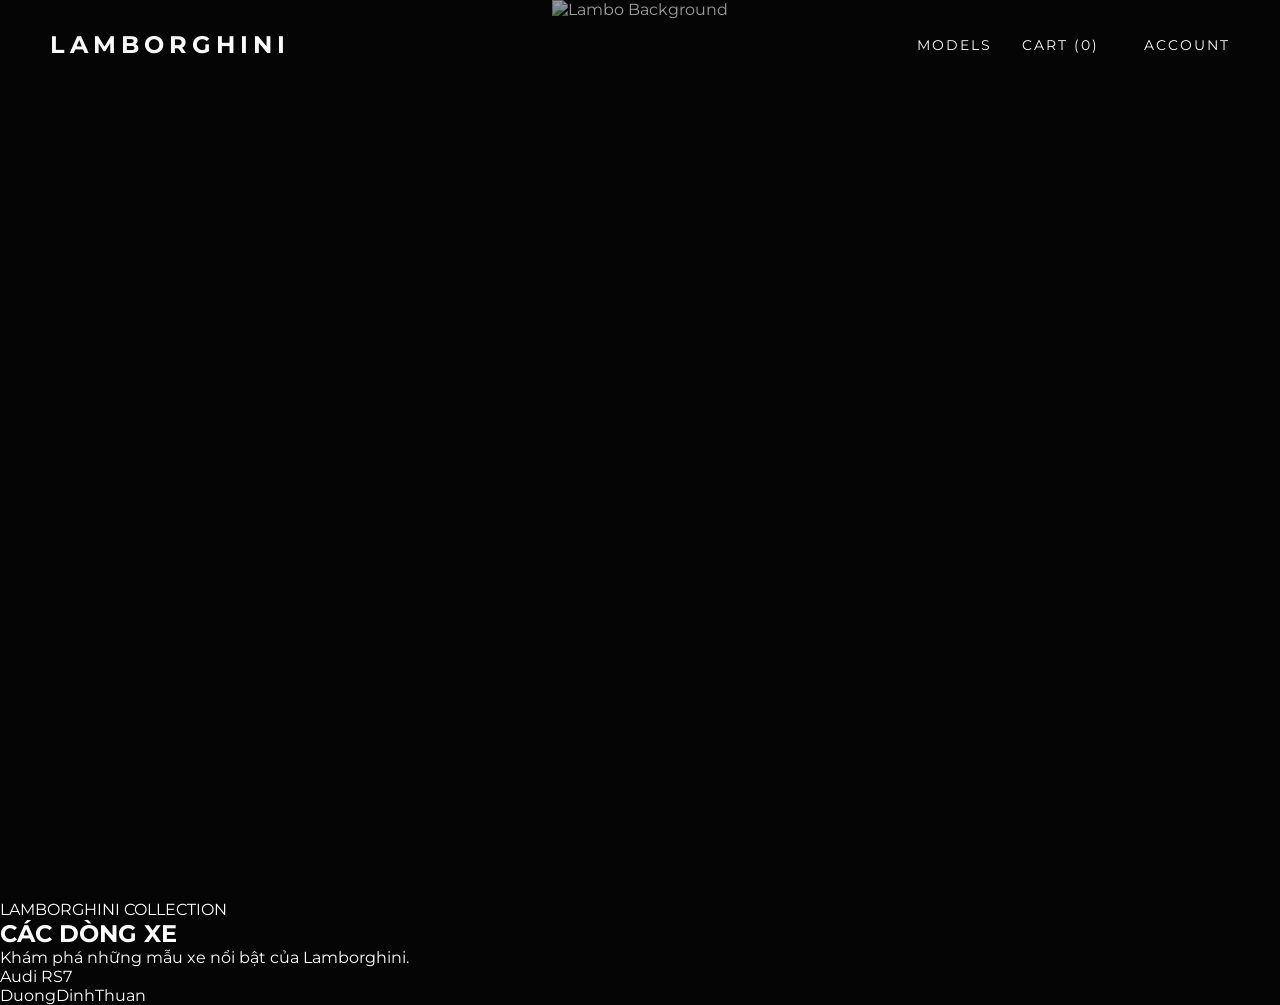
==== index.html @ b85e8971 "Update index.html" ====
<!DOCTYPE html>
<html lang="vi">

<head>
    <meta charset="UTF-8">
    <meta name="viewport" content="width=device-width, initial-scale=1.0">
    <title>Lamborghini | Luxury Cars</title>

    <!-- Font chữ sang trọng -->
    <link href="https://fonts.googleapis.com/css2?family=Montserrat:wght@200;400;700&display=swap" rel="stylesheet">

    <!-- Link file CSS -->
    <link rel="stylesheet" href="css/style.css">
</head>

<body>


    <!-- =========================================
         HEADER / NAVBAR
    ========================================== -->
    <header class="navbar">
        <div class="logo">LAMBORGHINI</div>
        <nav>
            <a href="#models" id="models-link">Models</a>
            <a href="cart.html">Cart (<span id="cart-count">0</span>)</a>
            <span id="user-nav">
                <a href="auth.html">ACCOUNT</a>
            </span>
        </nav>
    </header>

    <!-- =========================================
         HERO SECTION (Màn hình chính)
    ========================================== -->
    <section class="hero">
        <div class="hero-bg">
            <img src="https://images.unsplash.com/photo-1544829099-b9a0c07fad1a?q=80&w=2071" alt="Lambo Background">
        </div>

        <div class="hero-content">
            <h1 class="title">AVENTADOR SVJ</h1>
            <p class="subtitle">REAL EMOTIONS SHAPE THE FUTURE</p>
            <button class="btn-luxury" onclick="window.location.href='detail.html'">KHÁM PHÁ NGAY</button>
        </div>
    </section>

    <section id="models" class="models-section">
        <div class="models-heading">
            <p class="section-eyebrow">LAMBORGHINI COLLECTION</p>
            <h2>CÁC DÒNG XE</h2>
            <p class="models-description">Khám phá những mẫu xe nổi bật của Lamborghini.</p>
            <p class="models-description"> Audi RS7</p>
            <p>DuongDinhThuan</p>
        </div>
        <div id="models-grid" class="models-grid"></div>
    </section>

    <!-- Các thư viện JS tạo hiệu ứng -->
    <script src="https://unpkg.com/@studio-freight/lenis@1.0.34/dist/lenis.min.js"></script>
    <script src="https://cdnjs.cloudflare.com/ajax/libs/gsap/3.12.2/gsap.min.js"></script>

    <script src="js/main.js"></script>

    <!-- Script tự động hiển thị tên tài khoản VIP & Đăng xuất -->
    <script>
        document.addEventListener('DOMContentLoaded', () => {
            const userNav = document.getElementById('user-nav');
            const currentUser = JSON.parse(localStorage.getItem('lambo_logged_in'));

            if (currentUser && currentUser.username) {
                userNav.innerHTML = `
                    <span style="color: #d4af37; margin-right: 20px; font-size: 5px; letter-spacing: 5px; font-weight: 1000;">
                        VIP: ${currentUser.username.toUpperCase()}
                    </span>
                    <a href="#" style="color: #888; text-decoration: none; font-size: 12px; letter-spacing: 1px; transition: color 0.3s;" onmouseover="this.style.color='#fff'" onmouseout="this.style.color='#888'" onclick="handleLogout(event)">LOGOUT</a>
                `;
            }
        });

        function handleLogout(e) {
            e.preventDefault();
            if (confirm('Bạn có chắc chắn muốn đăng xuất khỏi tài khoản ?')) {
                localStorage.removeItem('lambo_logged_in');
                window.location.reload();
            }
        }
    </script>
</body>

</html>

<!-- Hello tôi tên Minh -->
---- css/style.css ----
/* Reset CSS */
* {
    margin: 0;
    padding: 0;
    box-sizing: border-box;
}

body {
    font-family: 'Montserrat', sans-serif;
    background-color: #050505; /* Đen nhám sâu */
    color: #ffffff;
    overflow-x: hidden;
}

/* =========================================
   MÀN HÌNH INTRO VIDEO
========================================= */
#intro-screen {
    position: fixed;
    top: 0;
    left: 0;
    width: 100vw;
    height: 100vh;
    background-color: #000; /* Nền đen tuyệt đối */
    z-index: 9999;
    display: flex;
    justify-content: center;
    align-items: center;
    overflow: hidden;
}

#intro-screen video {
    width: 100%;
    height: 100%;
    object-fit: cover; /* Phóng to video full màn hình không bị méo */
}

.skip-btn {
    position: absolute;
    bottom: 40px;
    right: 40px;
    padding: 10px 20px;
    font-size: 10px;
    z-index: 10000;
    background: rgba(0, 0, 0, 0.5);
    backdrop-filter: blur(5px);
}

/* Navbar */
.navbar {
    position: fixed;
    top: 0;
    width: 100%;
    padding: 30px 50px;
    display: flex;
    justify-content: space-between;
    align-items: center;
    z-index: 100;
    mix-blend-mode: difference; /* Tạo hiệu ứng chữ tự đổi màu theo nền */
}

.logo {
    font-size: 24px;
    font-weight: 700;
    letter-spacing: 5px;
    color: white;
    text-decoration: none;
}

nav {
    display: flex;
    align-items: center;
}

nav a {
    color: white;
    text-decoration: none;
    margin-left: 30px;
    font-size: 14px;
    letter-spacing: 2px;
    text-transform: uppercase;
    transition: color 0.3s ease;
}

nav a:hover {
    color: #d4af37; /* Màu vàng Gold sang trọng */
}

/* Khu vực hiển thị thông tin tài khoản đăng nhập trên Navbar */
#user-nav {
    display: inline-flex;
    align-items: center;
    margin-left: 30px;
}

#user-nav span {
    color: #d4af37;
    font-size: 13px;
    letter-spacing: 1px;
    font-weight: 600;
}

#user-nav a {
    margin-left: 15px;
}

/* Hero Section */
.hero {
    height: 100vh;
    width: 100%;
    position: relative;
    display: flex;
    align-items: center;
    justify-content: center;
    text-align: center;
}

.hero-bg {
    position: absolute;
    top: 0;
    left: 0;
    width: 100%;
    height: 100%;
    z-index: -1;
}

/* =========================================
   HIỆU ỨNG XE CHẠY NGANG (INTRO)
========================================= */
.lambo-drive {
    position: absolute;
    bottom: 15%; /* Vị trí xe nằm ở nửa dưới màn hình */
    left: 0;
    width: 600px; /* Kích thước xe */
    z-index: 2; /* Nằm trên nền (z-index: -1) nhưng dưới chữ (z-index: 10) */
    pointer-events: none; /* Tránh việc khách hàng click nhầm vào ảnh xe */
    transform: translateX(-150%);
    filter: drop-shadow(0px 30px 15px rgba(0,0,0,0.9));
}

.lambo-drive img {
    width: 100%;
    height: auto;
}

/* Đảm bảo content chữ luôn nổi lên trên cùng */
.hero-content {
    position: relative;
    z-index: 10;
}

.hero-bg img {
    width: 100%;
    height: 100%;
    object-fit: cover;
    opacity: 0.6; /* Làm mờ ảnh để nổi bật chữ */
}

/* Typography */
.title {
    font-size: 6vw;
    font-weight: 200; /* Font mỏng tạo sự tinh tế */
    letter-spacing: 15px;
    margin-bottom: 20px;
    text-shadow: 2px 2px 10px rgba(0,0,0,0.5);
    opacity: 0; /* Ẩn đi để JS làm hiệu ứng hiện ra */
    transform: translateY(50px);
}

.subtitle {
    font-size: 1.2vw;
    font-weight: 400;
    letter-spacing: 8px;
    color: #cccccc;
    margin-bottom: 40px;
    opacity: 0;
}

/* Nút bấm Luxury */
.btn-luxury {
    background: transparent;
    color: #d4af37;
    border: 1px solid #d4af37;
    padding: 15px 40px;
    font-size: 12px;
    letter-spacing: 3px;
    text-transform: uppercase;
    cursor: pointer;
    transition: all 0.4s ease;
    opacity: 0;
}

.btn-luxury:hover {
    background: #d4af37;
    color: #000;
    box-shadow: 0 0 20px rgba(212, 175, 55, 0.5);
}

/* =========================================
   TRANG CHI TIẾT SẢN PHẨM (DETAIL)
========================================= */
.detail-section {
    display: flex;
    flex-wrap: wrap;
    min-height: 100vh;
    padding-top: 80px;
}

.detail-image {
    flex: 1;
    min-width: 50%;
    height: calc(100vh - 80px);
    display: flex;
    justify-content: center;
    align-items: center;
    padding: 40px;
    background: radial-gradient(circle at center, rgba(212, 175, 55, 0.04) 0%, #050505 70%);
}

.detail-image img {
    width: 100%;
    max-height: 80vh;
    object-fit: contain; /* Cố định ảnh hiển thị trọn vẹn, không vỡ khung */
    filter: drop-shadow(0 20px 35px rgba(0, 0, 0, 0.9));
}

.detail-info {
    flex: 1;
    min-width: 50%;
    padding: 10%;
    display: flex;
    flex-direction: column;
    justify-content: center;
    background: #0a0a0a;
}

.detail-title {
    font-size: 3vw;
    font-weight: 200;
    letter-spacing: 10px;
    margin-bottom: 10px;
}

.detail-price {
    font-size: 24px;
    color: #d4af37;
    margin-bottom: 50px;
    letter-spacing: 2px;
}

.specs-grid {
    display: grid;
    grid-template-columns: 1fr 1fr;
    gap: 30px;
    margin-bottom: 50px;
    border-top: 1px solid #333;
    padding-top: 30px;
}

.spec-item {
    display: flex;
    flex-direction: column;
}

.spec-label {
    font-size: 10px;
    color: #888;
    letter-spacing: 2px;
    margin-bottom: 5px;
}

.spec-value {
    font-size: 18px;
    font-weight: 400;
    letter-spacing: 1px;
}

.btn-full {
    width: 100%;
    padding: 20px;
    margin-top: 20px;
    opacity: 1; /* Hiển thị rõ ràng trên trang detail */
}

/* =========================================
   TRANG GIỎ HÀNG (CART)
========================================= */
.cart-page {
    background-color: #050505;
}

.cart-wrapper {
    max-width: 1000px;
    margin: 0 auto;
    padding: 120px 20px 50px;
}

.cart-title {
    font-size: 30px;
    font-weight: 200;
    letter-spacing: 10px;
    text-align: center;
    margin-bottom: 60px;
    border-bottom: 1px solid #333;
    padding-bottom: 20px;
}

.cart-item {
    display: flex;
    align-items: center;
    justify-content: space-between;
    padding: 20px 0;
    border-bottom: 1px solid #222;
}

.cart-item img {
    width: 150px;
    height: 100px;
    object-fit: cover;
    border-radius: 4px;
}

.cart-item-info {
    flex: 1;
    margin-left: 30px;
}

.cart-item-info h3 {
    font-weight: 400;
    letter-spacing: 3px;
    margin-bottom: 5px;
}

.cart-item-info p {
    color: #d4af37;
    letter-spacing: 1px;
}

.btn-remove {
    background: none;
    border: none;
    color: #ff4444;
    cursor: pointer;
    font-family: inherit;
    letter-spacing: 2px;
    font-size: 12px;
    transition: color 0.3s;
}

.btn-remove:hover {
    color: #ff0000;
}

.cart-summary {
    margin-top: 50px;
    background: #111;
    padding: 30px;
    border-radius: 4px;
}

.total-line {
    display: flex;
    justify-content: space-between;
    font-size: 24px;
    font-weight: 400;
    letter-spacing: 3px;
    margin-bottom: 30px;
}

.empty-cart {
    text-align: center;
    color: #888;
    font-size: 18px;
    letter-spacing: 2px;
    padding: 50px 0;
}
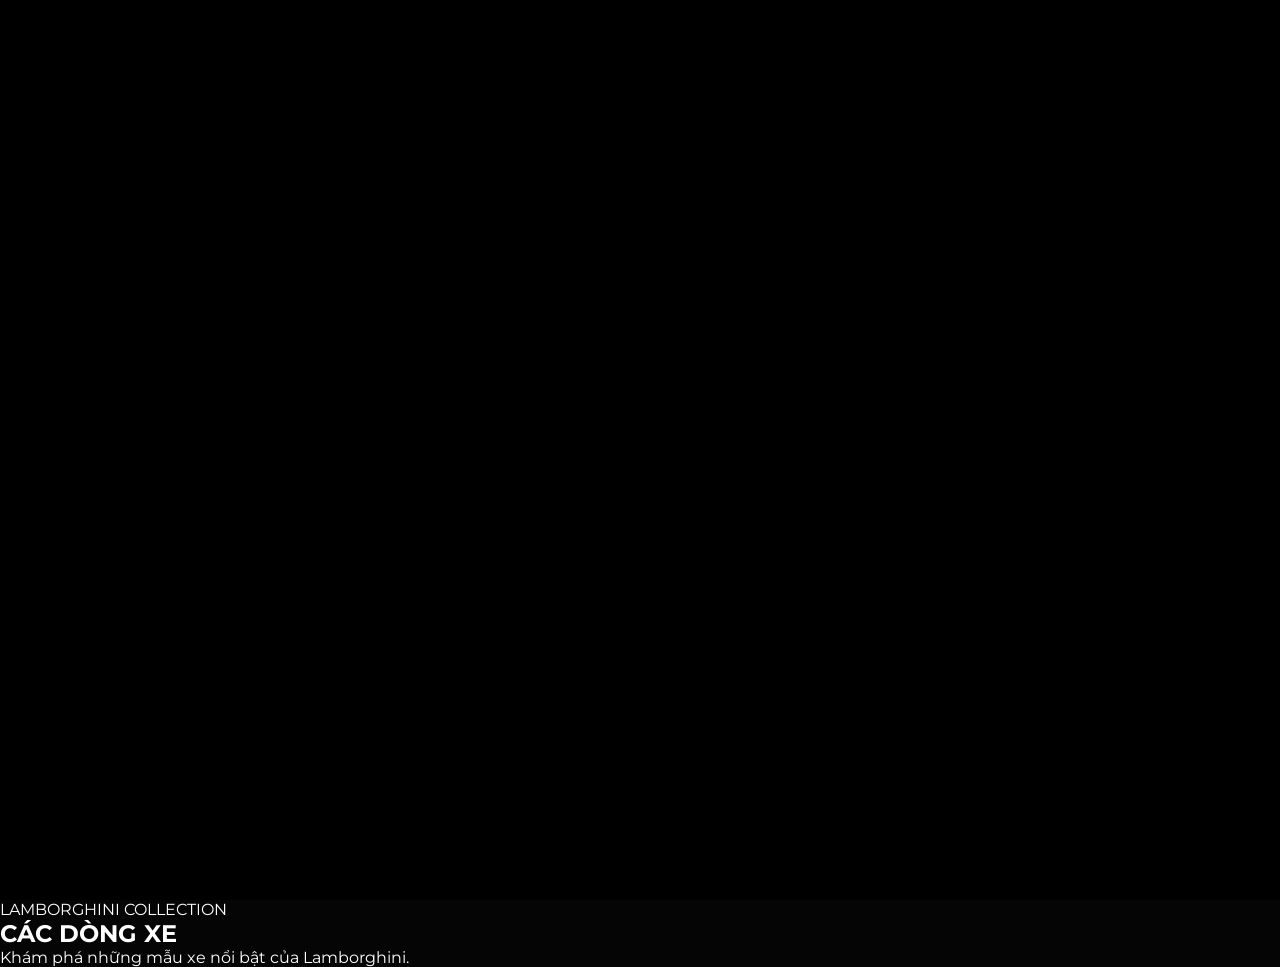
==== commit dbeffeb7: "Update index.html" ====
--- a/index.html
+++ b/index.html
@@ -1,20 +1,27 @@
 <!DOCTYPE html>
 <html lang="vi">
-
 <head>
     <meta charset="UTF-8">
     <meta name="viewport" content="width=device-width, initial-scale=1.0">
     <title>Lamborghini | Luxury Cars</title>
-
+    
     <!-- Font chữ sang trọng -->
     <link href="https://fonts.googleapis.com/css2?family=Montserrat:wght@200;400;700&display=swap" rel="stylesheet">
-
+    
     <!-- Link file CSS -->
     <link rel="stylesheet" href="css/style.css">
 </head>
-
 <body>
 
+    <!-- =========================================
+         MÀN HÌNH INTRO VIDEO LAMBORGHINI
+    ========================================== -->
+    <div id="intro-screen">
+        <video id="intro-video" muted playsinline autoplay>
+            <source src="video/intro.mp4" type="video/mp4">
+        </video>
+        <button id="skip-btn" class="btn-luxury skip-btn">BỎ QUA INTRO</button>
+    </div>
 
     <!-- =========================================
          HEADER / NAVBAR
@@ -35,9 +42,9 @@
     ========================================== -->
     <section class="hero">
         <div class="hero-bg">
-            <img src="https://images.unsplash.com/photo-1544829099-b9a0c07fad1a?q=80&w=2071" alt="Lambo Background">
+            <img src="https://www.google.com/search?sca_esv=8f55d1c39308862b&rlz=1C1GCEA_enVN1223VN1223&sxsrf=APpeQntyxnD9lDcKVqzRus6I5F4VZ1Vq2g:1789644624138&udm=2&fbs=[base64]&q=xe&sa=X&ved=2ahUKEwj-2OHgwfWWAxVY4TgGHZUNJHAQtKgLegQIFxAB&biw=1536&bih=674&dpr=1.25#sv=CAMSURoyKhBlLWs3OFg4U2p6Rnk2NmtNMg5rNzhYOFNqekZ5NjZrTToOU0RYNnVRVGFDSnFfek0gBCoXCgFzEhBlLWs3OFg4U2p6Rnk2NmtNGAEwARgHIMPv8YEFSggQARgBIAEoAQ" alt="Lambo Background">
         </div>
-
+        
         <div class="hero-content">
             <h1 class="title">AVENTADOR SVJ</h1>
             <p class="subtitle">REAL EMOTIONS SHAPE THE FUTURE</p>
@@ -50,8 +57,6 @@
             <p class="section-eyebrow">LAMBORGHINI COLLECTION</p>
             <h2>CÁC DÒNG XE</h2>
             <p class="models-description">Khám phá những mẫu xe nổi bật của Lamborghini.</p>
-            <p class="models-description"> Audi RS7</p>
-            <p>DuongDinhThuan</p>
         </div>
         <div id="models-grid" class="models-grid"></div>
     </section>
@@ -59,7 +64,7 @@
     <!-- Các thư viện JS tạo hiệu ứng -->
     <script src="https://unpkg.com/@studio-freight/lenis@1.0.34/dist/lenis.min.js"></script>
     <script src="https://cdnjs.cloudflare.com/ajax/libs/gsap/3.12.2/gsap.min.js"></script>
-
+    
     <script src="js/main.js"></script>
 
     <!-- Script tự động hiển thị tên tài khoản VIP & Đăng xuất -->
@@ -70,7 +75,7 @@
 
             if (currentUser && currentUser.username) {
                 userNav.innerHTML = `
-                    <span style="color: #d4af37; margin-right: 20px; font-size: 5px; letter-spacing: 5px; font-weight: 1000;">
+                    <span style="color: #d4af37; margin-right: 12px; font-size: 13px; letter-spacing: 1px; font-weight: 600;">
                         VIP: ${currentUser.username.toUpperCase()}
                     </span>
                     <a href="#" style="color: #888; text-decoration: none; font-size: 12px; letter-spacing: 1px; transition: color 0.3s;" onmouseover="this.style.color='#fff'" onmouseout="this.style.color='#888'" onclick="handleLogout(event)">LOGOUT</a>
@@ -80,14 +85,11 @@
 
         function handleLogout(e) {
             e.preventDefault();
-            if (confirm('Bạn có chắc chắn muốn đăng xuất khỏi tài khoản ?')) {
+            if (confirm('Bạn có chắc chắn muốn đăng xuất khỏi tài khoản VIP?')) {
                 localStorage.removeItem('lambo_logged_in');
                 window.location.reload();
             }
         }
     </script>
 </body>
-
-</html>
-
-<!-- Hello tôi tên Minh -->
+</html>
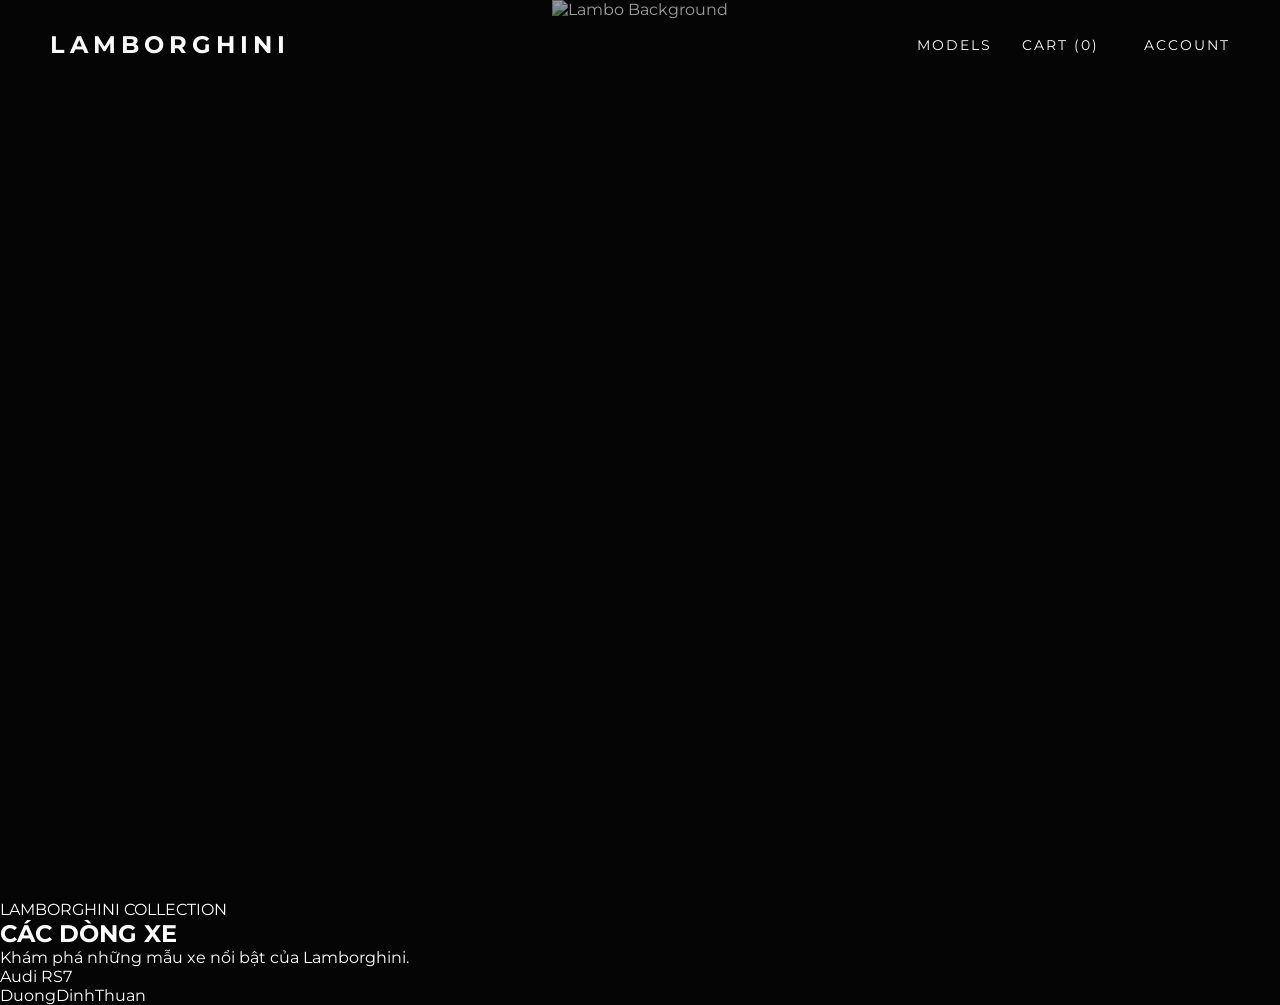
==== commit cc499bca: "Merge branch 'main' of https://github.com/phanleon/demo-bug" ====
--- a/index.html
+++ b/index.html
@@ -1,27 +1,20 @@
 <!DOCTYPE html>
 <html lang="vi">
+
 <head>
     <meta charset="UTF-8">
     <meta name="viewport" content="width=device-width, initial-scale=1.0">
     <title>Lamborghini | Luxury Cars</title>
-    
+
     <!-- Font chữ sang trọng -->
     <link href="https://fonts.googleapis.com/css2?family=Montserrat:wght@200;400;700&display=swap" rel="stylesheet">
-    
+
     <!-- Link file CSS -->
     <link rel="stylesheet" href="css/style.css">
 </head>
+
 <body>
 
-    <!-- =========================================
-         MÀN HÌNH INTRO VIDEO LAMBORGHINI
-    ========================================== -->
-    <div id="intro-screen">
-        <video id="intro-video" muted playsinline autoplay>
-            <source src="video/intro.mp4" type="video/mp4">
-        </video>
-        <button id="skip-btn" class="btn-luxury skip-btn">BỎ QUA INTRO</button>
-    </div>
 
     <!-- =========================================
          HEADER / NAVBAR
@@ -44,7 +37,7 @@
         <div class="hero-bg">
             <img src="https://www.google.com/search?sca_esv=8f55d1c39308862b&rlz=1C1GCEA_enVN1223VN1223&sxsrf=APpeQntyxnD9lDcKVqzRus6I5F4VZ1Vq2g:1789644624138&udm=2&fbs=[base64]&q=xe&sa=X&ved=2ahUKEwj-2OHgwfWWAxVY4TgGHZUNJHAQtKgLegQIFxAB&biw=1536&bih=674&dpr=1.25#sv=CAMSURoyKhBlLWs3OFg4U2p6Rnk2NmtNMg5rNzhYOFNqekZ5NjZrTToOU0RYNnVRVGFDSnFfek0gBCoXCgFzEhBlLWs3OFg4U2p6Rnk2NmtNGAEwARgHIMPv8YEFSggQARgBIAEoAQ" alt="Lambo Background">
         </div>
-        
+
         <div class="hero-content">
             <h1 class="title">AVENTADOR SVJ</h1>
             <p class="subtitle">REAL EMOTIONS SHAPE THE FUTURE</p>
@@ -57,6 +50,8 @@
             <p class="section-eyebrow">LAMBORGHINI COLLECTION</p>
             <h2>CÁC DÒNG XE</h2>
             <p class="models-description">Khám phá những mẫu xe nổi bật của Lamborghini.</p>
+            <p class="models-description"> Audi RS7</p>
+            <p>DuongDinhThuan</p>
         </div>
         <div id="models-grid" class="models-grid"></div>
     </section>
@@ -64,7 +59,7 @@
     <!-- Các thư viện JS tạo hiệu ứng -->
     <script src="https://unpkg.com/@studio-freight/lenis@1.0.34/dist/lenis.min.js"></script>
     <script src="https://cdnjs.cloudflare.com/ajax/libs/gsap/3.12.2/gsap.min.js"></script>
-    
+
     <script src="js/main.js"></script>
 
     <!-- Script tự động hiển thị tên tài khoản VIP & Đăng xuất -->
@@ -75,7 +70,7 @@
 
             if (currentUser && currentUser.username) {
                 userNav.innerHTML = `
-                    <span style="color: #d4af37; margin-right: 12px; font-size: 13px; letter-spacing: 1px; font-weight: 600;">
+                    <span style="color: #d4af37; margin-right: 20px; font-size: 5px; letter-spacing: 5px; font-weight: 1000;">
                         VIP: ${currentUser.username.toUpperCase()}
                     </span>
                     <a href="#" style="color: #888; text-decoration: none; font-size: 12px; letter-spacing: 1px; transition: color 0.3s;" onmouseover="this.style.color='#fff'" onmouseout="this.style.color='#888'" onclick="handleLogout(event)">LOGOUT</a>
@@ -85,11 +80,14 @@
 
         function handleLogout(e) {
             e.preventDefault();
-            if (confirm('Bạn có chắc chắn muốn đăng xuất khỏi tài khoản VIP?')) {
+            if (confirm('Bạn có chắc chắn muốn đăng xuất khỏi tài khoản ?')) {
                 localStorage.removeItem('lambo_logged_in');
                 window.location.reload();
             }
         }
     </script>
 </body>
-</html>+
+</html>
+
+<!-- Hello tôi tên Minh -->
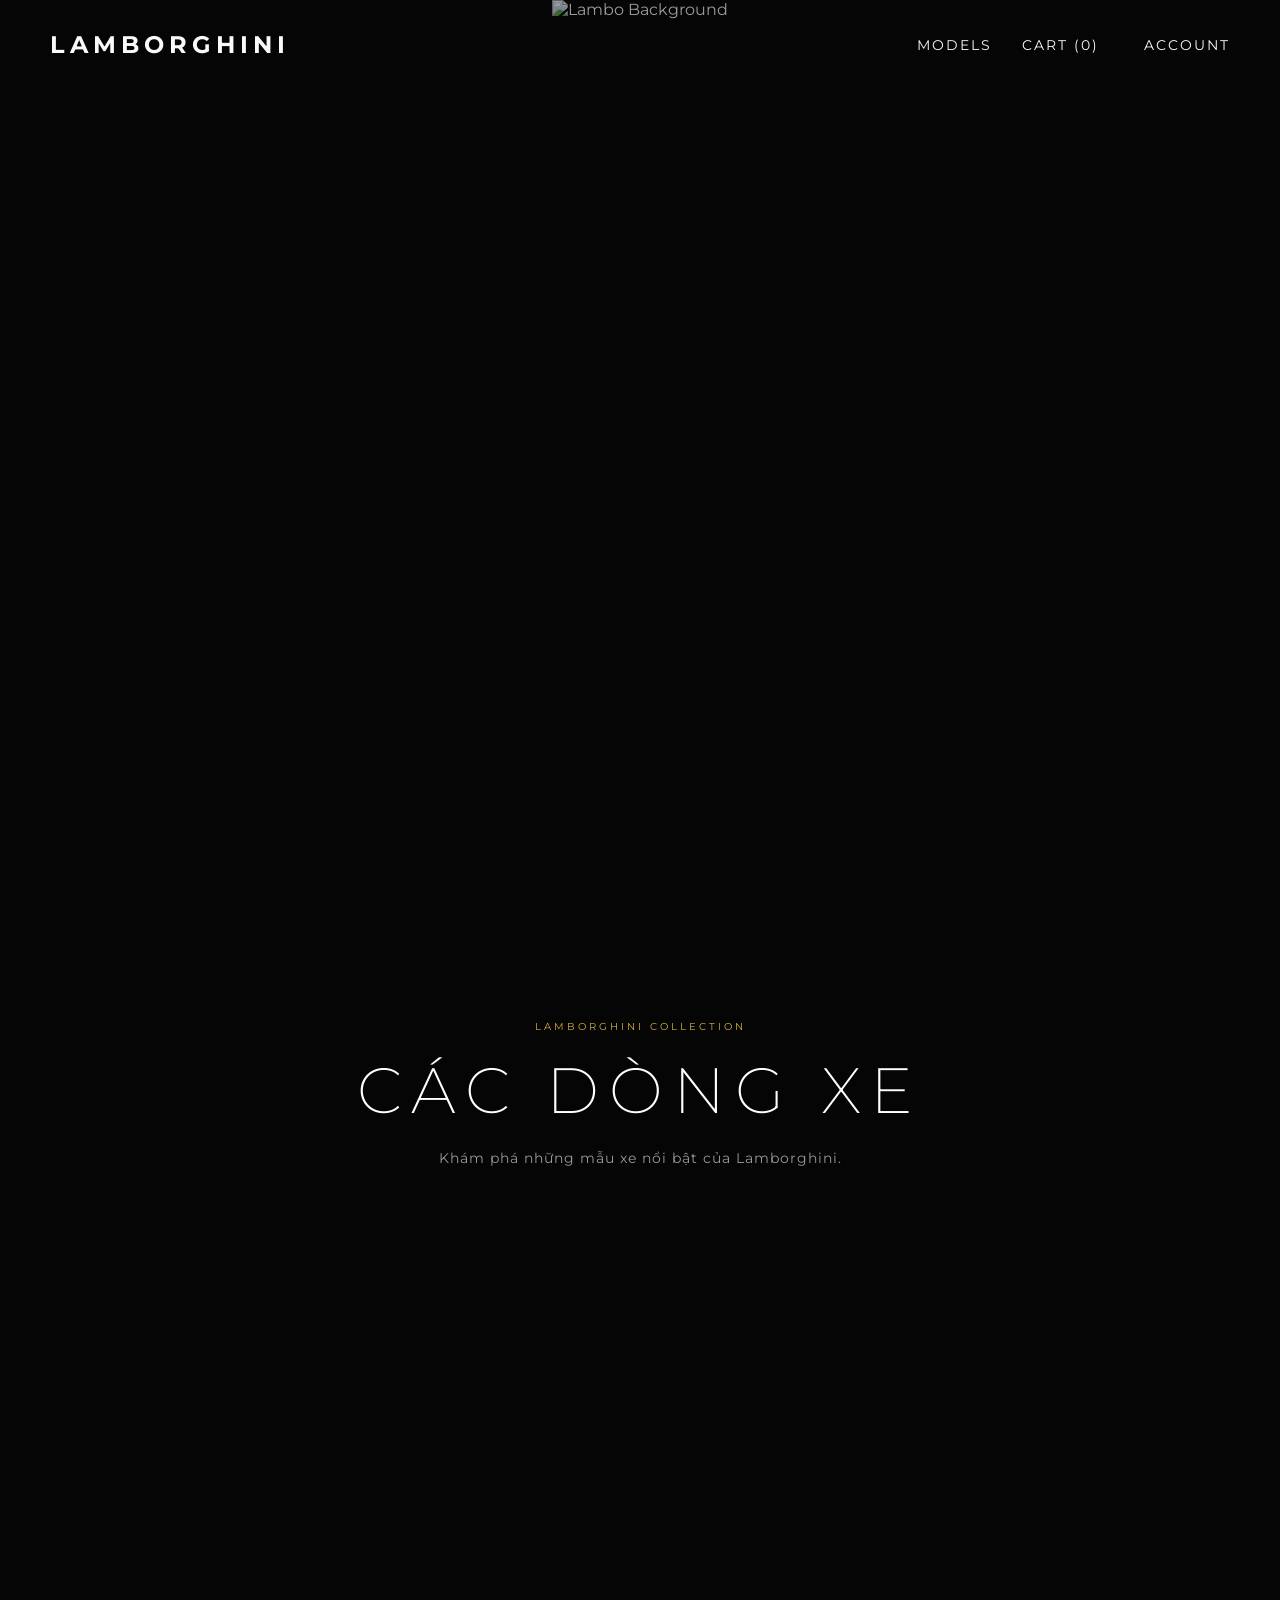
==== commit 8f48a017: "Update index.html" ====
--- a/index.html
+++ b/index.html
@@ -1,20 +1,17 @@
 <!DOCTYPE html>
 <html lang="vi">
-
 <head>
     <meta charset="UTF-8">
     <meta name="viewport" content="width=device-width, initial-scale=1.0">
     <title>Lamborghini | Luxury Cars</title>
-
+    
     <!-- Font chữ sang trọng -->
     <link href="https://fonts.googleapis.com/css2?family=Montserrat:wght@200;400;700&display=swap" rel="stylesheet">
-
+    
     <!-- Link file CSS -->
     <link rel="stylesheet" href="css/style.css">
 </head>
-
 <body>
-
 
     <!-- =========================================
          HEADER / NAVBAR
@@ -35,9 +32,9 @@
     ========================================== -->
     <section class="hero">
         <div class="hero-bg">
-            <img src="https://www.google.com/search?sca_esv=8f55d1c39308862b&rlz=1C1GCEA_enVN1223VN1223&sxsrf=APpeQntyxnD9lDcKVqzRus6I5F4VZ1Vq2g:1789644624138&udm=2&fbs=[base64]&q=xe&sa=X&ved=2ahUKEwj-2OHgwfWWAxVY4TgGHZUNJHAQtKgLegQIFxAB&biw=1536&bih=674&dpr=1.25#sv=CAMSURoyKhBlLWs3OFg4U2p6Rnk2NmtNMg5rNzhYOFNqekZ5NjZrTToOU0RYNnVRVGFDSnFfek0gBCoXCgFzEhBlLWs3OFg4U2p6Rnk2NmtNGAEwARgHIMPv8YEFSggQARgBIAEoAQ" alt="Lambo Background">
+            <img src="https://images.unsplash.com/photo-1544829099-b9a0c07fad1a?q=80&w=2071" alt="Lambo Background">
         </div>
-
+        
         <div class="hero-content">
             <h1 class="title">AVENTADOR SVJ</h1>
             <p class="subtitle">REAL EMOTIONS SHAPE THE FUTURE</p>
@@ -50,8 +47,6 @@
             <p class="section-eyebrow">LAMBORGHINI COLLECTION</p>
             <h2>CÁC DÒNG XE</h2>
             <p class="models-description">Khám phá những mẫu xe nổi bật của Lamborghini.</p>
-            <p class="models-description"> Audi RS7</p>
-            <p>DuongDinhThuan</p>
         </div>
         <div id="models-grid" class="models-grid"></div>
     </section>
@@ -59,7 +54,7 @@
     <!-- Các thư viện JS tạo hiệu ứng -->
     <script src="https://unpkg.com/@studio-freight/lenis@1.0.34/dist/lenis.min.js"></script>
     <script src="https://cdnjs.cloudflare.com/ajax/libs/gsap/3.12.2/gsap.min.js"></script>
-
+    
     <script src="js/main.js"></script>
 
     <!-- Script tự động hiển thị tên tài khoản VIP & Đăng xuất -->
@@ -70,7 +65,7 @@
 
             if (currentUser && currentUser.username) {
                 userNav.innerHTML = `
-                    <span style="color: #d4af37; margin-right: 20px; font-size: 5px; letter-spacing: 5px; font-weight: 1000;">
+                    <span style="color: #d4af37; margin-right: 12px; font-size: 13px; letter-spacing: 1px; font-weight: 600;">
                         VIP: ${currentUser.username.toUpperCase()}
                     </span>
                     <a href="#" style="color: #888; text-decoration: none; font-size: 12px; letter-spacing: 1px; transition: color 0.3s;" onmouseover="this.style.color='#fff'" onmouseout="this.style.color='#888'" onclick="handleLogout(event)">LOGOUT</a>
@@ -80,14 +75,11 @@
 
         function handleLogout(e) {
             e.preventDefault();
-            if (confirm('Bạn có chắc chắn muốn đăng xuất khỏi tài khoản ?')) {
+            if (confirm('Bạn có chắc chắn muốn đăng xuất khỏi tài khoản VIP?')) {
                 localStorage.removeItem('lambo_logged_in');
                 window.location.reload();
             }
         }
     </script>
 </body>
-
-</html>
-
-<!-- Hello tôi tên Minh -->
+</html>
--- a/css/style.css
+++ b/css/style.css
@@ -374,3 +374,139 @@
     letter-spacing: 2px;
     padding: 50px 0;
 }
+
+/* Danh sách các dòng xe */
+.models-section {
+    min-height: 100vh;
+    padding: 120px 6vw 100px;
+    background: linear-gradient(rgba(5, 5, 5, 0.92), rgba(5, 5, 5, 0.98));
+}
+
+.models-heading {
+    max-width: 760px;
+    margin: 0 auto 60px;
+    text-align: center;
+}
+
+.section-eyebrow,
+.model-card-category {
+    color: #d4af37;
+    font-size: 10px;
+    letter-spacing: 3px;
+}
+
+.section-eyebrow {
+    margin-bottom: 18px;
+}
+
+.models-heading h2 {
+    font-size: clamp(32px, 5vw, 64px);
+    font-weight: 200;
+    letter-spacing: 10px;
+    margin-bottom: 20px;
+}
+
+.models-description {
+    color: #999;
+    font-size: 14px;
+    letter-spacing: 1px;
+}
+
+.models-grid {
+    display: grid;
+    grid-template-columns: repeat(2, minmax(0, 1fr));
+    gap: 28px;
+    max-width: 1000px;
+    margin: 0 auto;
+}
+
+.model-card {
+    overflow: hidden;
+    background: #101010;
+    border: 1px solid #292929;
+    transition: transform 0.4s ease, border-color 0.4s ease;
+}
+
+.model-card:hover {
+    transform: translateY(-8px);
+    border-color: #d4af37;
+}
+
+.model-card-image {
+    width: 100%;
+    height: 300px;
+    object-fit: cover;
+    display: block;
+    filter: brightness(0.8);
+    transition: transform 0.5s ease, filter 0.5s ease;
+}
+
+.model-card:hover .model-card-image {
+    transform: scale(1.04);
+    filter: brightness(1);
+}
+
+.model-card-content {
+    padding: 26px;
+}
+
+.model-card-category {
+    margin-bottom: 12px;
+}
+
+.model-card-title {
+    font-size: 24px;
+    font-weight: 400;
+    letter-spacing: 3px;
+    margin-bottom: 12px;
+}
+
+.model-card-description {
+    min-height: 42px;
+    color: #999;
+    font-size: 12px;
+    line-height: 1.7;
+    margin-bottom: 24px;
+}
+
+.model-card-footer {
+    display: flex;
+    align-items: center;
+    justify-content: space-between;
+    gap: 15px;
+    border-top: 1px solid #2a2a2a;
+    padding-top: 20px;
+}
+
+.model-card-price {
+    color: #d4af37;
+    font-size: 14px;
+    letter-spacing: 1px;
+}
+
+.model-card-link {
+    color: #fff;
+    border-bottom: 1px solid #d4af37;
+    padding-bottom: 5px;
+    font-size: 10px;
+    letter-spacing: 2px;
+    text-decoration: none;
+}
+
+@media (max-width: 600px) {
+    .models-section {
+        padding: 100px 20px 70px;
+    }
+
+    .models-heading h2 {
+        letter-spacing: 5px;
+    }
+
+    .models-grid {
+        grid-template-columns: 1fr;
+    }
+
+    .model-card-image {
+        height: 240px;
+    }
+}
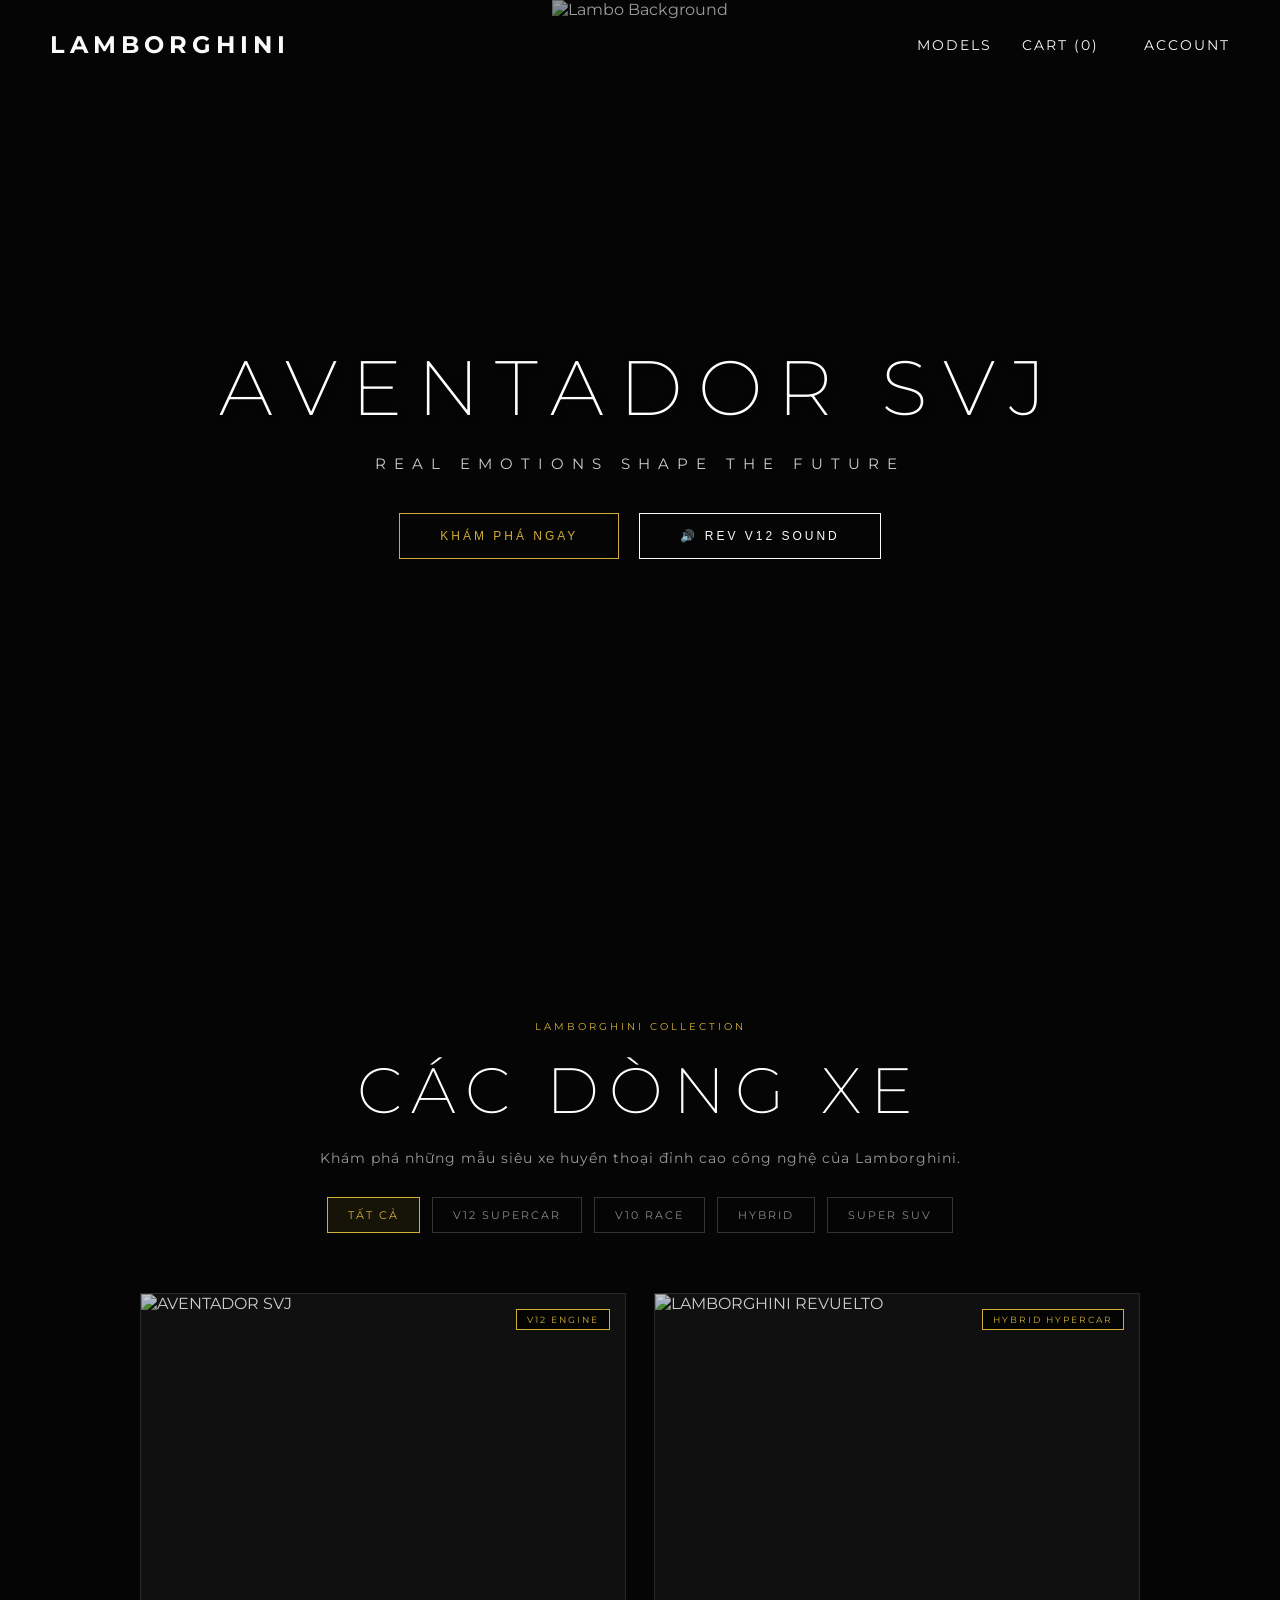
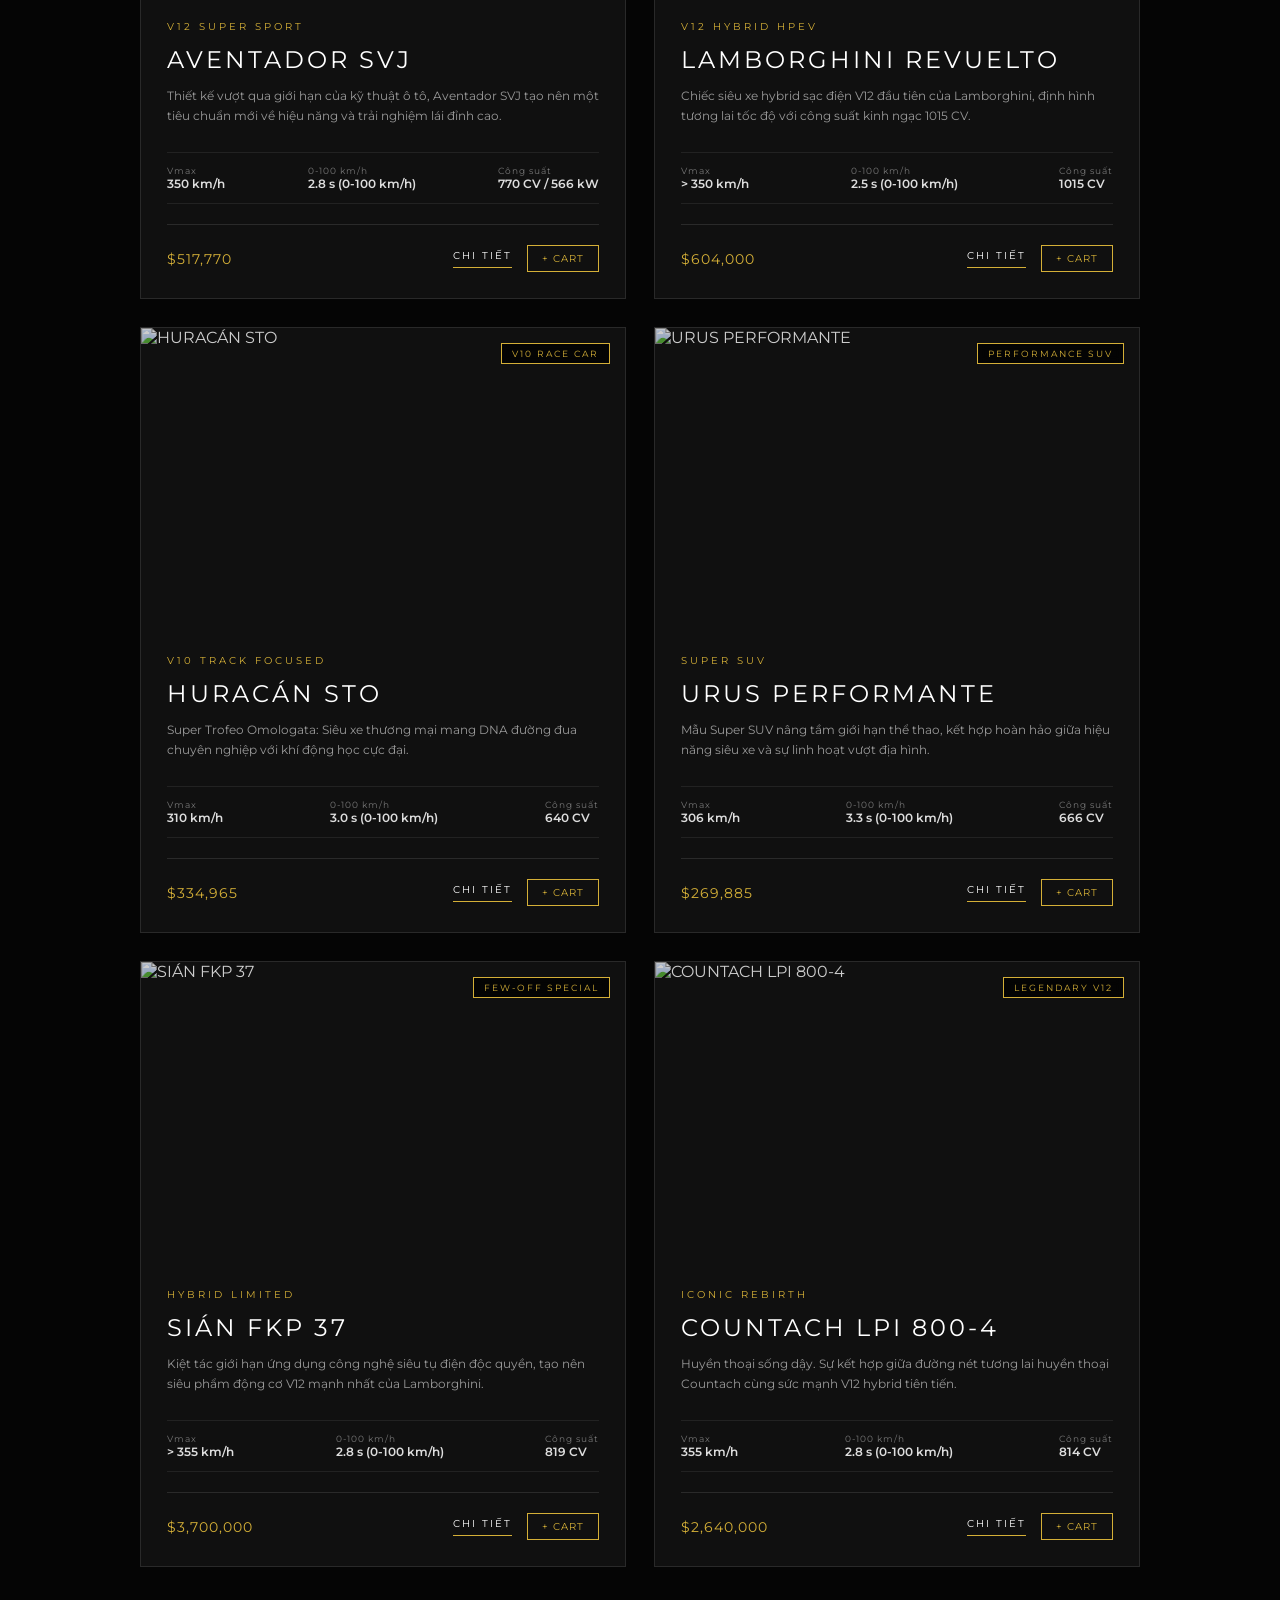
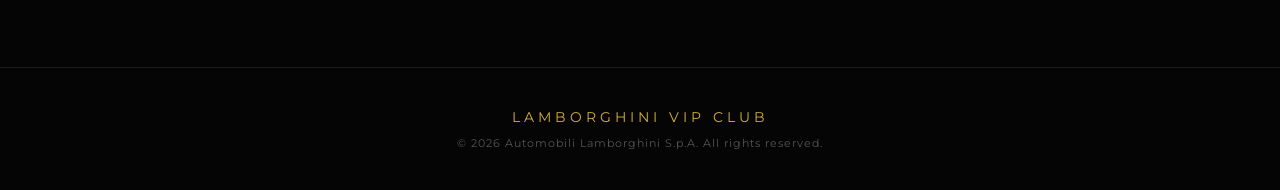
==== commit e0fdfaa2: "Yeah" ====
--- a/index.html
+++ b/index.html
@@ -6,7 +6,7 @@
     <title>Lamborghini | Luxury Cars</title>
     
     <!-- Font chữ sang trọng -->
-    <link href="https://fonts.googleapis.com/css2?family=Montserrat:wght@200;400;700&display=swap" rel="stylesheet">
+    <link href="https://fonts.googleapis.com/css2?family=Montserrat:wght@200;400;600;700&display=swap" rel="stylesheet">
     
     <!-- Link file CSS -->
     <link rel="stylesheet" href="css/style.css">
@@ -17,7 +17,7 @@
          HEADER / NAVBAR
     ========================================== -->
     <header class="navbar">
-        <div class="logo">LAMBORGHINI</div>
+        <a href="index.html" class="logo">LAMBORGHINI</a>
         <nav>
             <a href="#models" id="models-link">Models</a>
             <a href="cart.html">Cart (<span id="cart-count">0</span>)</a>
@@ -38,18 +38,32 @@
         <div class="hero-content">
             <h1 class="title">AVENTADOR SVJ</h1>
             <p class="subtitle">REAL EMOTIONS SHAPE THE FUTURE</p>
-            <button class="btn-luxury" onclick="window.location.href='detail.html'">KHÁM PHÁ NGAY</button>
+            <div class="hero-btns">
+                <button class="btn-luxury" onclick="window.location.href='detail.html?id=aventador-svj'">KHÁM PHÁ NGAY</button>
+                <button class="btn-luxury btn-sound" onclick="playEngineRev()">🔊 REV V12 SOUND</button>
+            </div>
         </div>
     </section>
 
+    <!-- =========================================
+         MODELS SECTION (Danh sách siêu xe)
+    ========================================== -->
     <section id="models" class="models-section">
         <div class="models-heading">
             <p class="section-eyebrow">LAMBORGHINI COLLECTION</p>
             <h2>CÁC DÒNG XE</h2>
-            <p class="models-description">Khám phá những mẫu xe nổi bật của Lamborghini.</p>
+            <p class="models-description">Khám phá những mẫu siêu xe huyền thoại đỉnh cao công nghệ của Lamborghini.</p>
         </div>
         <div id="models-grid" class="models-grid"></div>
     </section>
+
+    <!-- Footer -->
+    <footer class="footer">
+        <div class="footer-content">
+            <p class="footer-logo">LAMBORGHINI VIP CLUB</p>
+            <p class="copyright">© 2026 Automobili Lamborghini S.p.A. All rights reserved.</p>
+        </div>
+    </footer>
 
     <!-- Các thư viện JS tạo hiệu ứng -->
     <script src="https://unpkg.com/@studio-freight/lenis@1.0.34/dist/lenis.min.js"></script>
--- a/css/style.css
+++ b/css/style.css
@@ -509,4 +509,419 @@
     .model-card-image {
         height: 240px;
     }
-}+}
+
+/* =========================================
+   NÂNG CẤP HERO & HERO BUTTONS
+========================================= */
+.hero-btns {
+    display: flex;
+    gap: 20px;
+    justify-content: center;
+    flex-wrap: wrap;
+}
+
+.btn-sound {
+    border-color: #ffffff;
+    color: #ffffff;
+}
+
+.btn-sound:hover {
+    background: #ffffff;
+    color: #000000;
+    box-shadow: 0 0 20px rgba(255, 255, 255, 0.4);
+}
+
+/* =========================================
+   CATEGORY FILTERS
+========================================= */
+.category-filters {
+    display: flex;
+    justify-content: center;
+    gap: 12px;
+    margin-top: 30px;
+    flex-wrap: wrap;
+}
+
+.filter-btn {
+    background: transparent;
+    border: 1px solid #333333;
+    color: #888888;
+    padding: 10px 20px;
+    font-size: 11px;
+    letter-spacing: 2px;
+    cursor: pointer;
+    transition: all 0.3s ease;
+    font-family: inherit;
+}
+
+.filter-btn:hover,
+.filter-btn.active {
+    border-color: #d4af37;
+    color: #d4af37;
+    background: rgba(212, 175, 55, 0.08);
+}
+
+/* =========================================
+   MODEL CARD ENHANCEMENTS
+========================================= */
+.model-card-image-wrap {
+    position: relative;
+    overflow: hidden;
+}
+
+.model-badge {
+    position: absolute;
+    top: 15px;
+    right: 15px;
+    background: rgba(0, 0, 0, 0.75);
+    border: 1px solid #d4af37;
+    color: #d4af37;
+    padding: 4px 10px;
+    font-size: 9px;
+    letter-spacing: 2px;
+    backdrop-filter: blur(4px);
+}
+
+.model-card-specs {
+    display: flex;
+    justify-content: space-between;
+    margin-bottom: 20px;
+    padding: 12px 0;
+    border-top: 1px solid #222;
+    border-bottom: 1px solid #222;
+}
+
+.model-card-specs div {
+    display: flex;
+    flex-direction: column;
+}
+
+.model-card-specs span {
+    font-size: 9px;
+    color: #777;
+    letter-spacing: 1px;
+}
+
+.model-card-specs strong {
+    font-size: 12px;
+    color: #ddd;
+    font-weight: 600;
+}
+
+.card-actions {
+    display: flex;
+    align-items: center;
+    gap: 15px;
+}
+
+.btn-add-cart-icon {
+    background: transparent;
+    border: 1px solid #d4af37;
+    color: #d4af37;
+    padding: 6px 14px;
+    font-size: 10px;
+    letter-spacing: 1px;
+    cursor: pointer;
+    transition: all 0.3s;
+    font-family: inherit;
+}
+
+.btn-add-cart-icon:hover {
+    background: #d4af37;
+    color: #000;
+}
+
+/* =========================================
+   COLOR SELECTOR FOR DETAIL PAGE
+========================================= */
+.car-preview-stage {
+    position: relative;
+    width: 100%;
+    display: flex;
+    justify-content: center;
+    align-items: center;
+}
+
+.color-overlay {
+    position: absolute;
+    top: 0;
+    left: 0;
+    width: 100%;
+    height: 100%;
+    mix-blend-mode: overlay;
+    pointer-events: none;
+    transition: background-color 0.5s ease;
+    border-radius: 12px;
+}
+
+.color-selector {
+    margin-top: 30px;
+    display: flex;
+    flex-direction: column;
+    align-items: center;
+    gap: 12px;
+}
+
+.color-label {
+    font-size: 10px;
+    letter-spacing: 2px;
+    color: #888;
+}
+
+.color-dots {
+    display: flex;
+    gap: 12px;
+}
+
+.color-dot {
+    width: 24px;
+    height: 24px;
+    border-radius: 50%;
+    border: 2px solid transparent;
+    cursor: pointer;
+    transition: transform 0.3s, border-color 0.3s;
+}
+
+.color-dot.active,
+.color-dot:hover {
+    transform: scale(1.2);
+    border-color: #ffffff;
+    box-shadow: 0 0 10px rgba(255, 255, 255, 0.5);
+}
+
+.detail-actions {
+    display: flex;
+    flex-direction: column;
+    gap: 15px;
+}
+
+/* =========================================
+   CART & INPUT FORM LUXURY
+========================================= */
+.input-luxury {
+    width: 100%;
+    background: #151515;
+    border: 1px solid #333333;
+    color: #ffffff;
+    padding: 16px 20px;
+    font-size: 12px;
+    letter-spacing: 2px;
+    font-family: inherit;
+    outline: none;
+    transition: border-color 0.3s ease;
+}
+
+.input-luxury:focus {
+    border-color: #d4af37;
+    background: #1a1a1a;
+}
+
+.form-row {
+    display: grid;
+    grid-template-columns: 1fr 1fr;
+    gap: 20px;
+    margin-bottom: 20px;
+}
+
+@media (max-width: 768px) {
+    .form-row {
+        grid-template-columns: 1fr;
+    }
+}
+
+.cart-item-action {
+    display: flex;
+    align-items: center;
+}
+
+/* Modal Checkout */
+.modal-overlay {
+    position: fixed;
+    top: 0;
+    left: 0;
+    width: 100vw;
+    height: 100vh;
+    background: rgba(0, 0, 0, 0.85);
+    backdrop-filter: blur(8px);
+    z-index: 99999;
+    display: flex;
+    justify-content: center;
+    align-items: center;
+    opacity: 0;
+    pointer-events: none;
+    transition: opacity 0.4s ease;
+}
+
+.modal-overlay.show {
+    opacity: 1;
+    pointer-events: auto;
+}
+
+.modal-card {
+    background: #0f0f0f;
+    border: 1px solid #d4af37;
+    padding: 50px 40px;
+    max-width: 550px;
+    width: 90%;
+    text-align: center;
+    box-shadow: 0 0 50px rgba(212, 175, 55, 0.2);
+}
+
+.modal-badge-vip {
+    color: #d4af37;
+    font-size: 10px;
+    letter-spacing: 4px;
+    display: block;
+    margin-bottom: 15px;
+}
+
+.modal-card h2 {
+    font-size: 22px;
+    font-weight: 300;
+    letter-spacing: 4px;
+    margin-bottom: 20px;
+}
+
+.modal-card p {
+    font-size: 13px;
+    color: #bbb;
+    letter-spacing: 1px;
+    line-height: 1.6;
+}
+
+.modal-desc {
+    margin-top: 10px;
+    margin-bottom: 30px;
+    color: #777 !important;
+    font-size: 12px !important;
+}
+
+/* =========================================
+   AUTH PAGE
+========================================= */
+.auth-page {
+    background-color: #050505;
+}
+
+.auth-wrapper {
+    min-height: 100vh;
+    display: flex;
+    justify-content: center;
+    align-items: center;
+    padding: 120px 20px 60px;
+}
+
+.auth-card {
+    background: #0d0d0d;
+    border: 1px solid #282828;
+    width: 100%;
+    max-width: 480px;
+    padding: 40px;
+    box-shadow: 0 20px 40px rgba(0, 0, 0, 0.8);
+}
+
+.auth-tabs {
+    display: flex;
+    border-bottom: 1px solid #222;
+    margin-bottom: 30px;
+}
+
+.auth-tab {
+    flex: 1;
+    background: none;
+    border: none;
+    color: #666;
+    padding: 15px 0;
+    font-size: 12px;
+    letter-spacing: 2px;
+    cursor: pointer;
+    transition: color 0.3s, border-color 0.3s;
+    font-family: inherit;
+    border-bottom: 2px solid transparent;
+}
+
+.auth-tab.active {
+    color: #d4af37;
+    border-bottom-color: #d4af37;
+}
+
+.auth-form {
+    display: flex;
+    flex-direction: column;
+    gap: 18px;
+}
+
+.auth-form.hidden {
+    display: none;
+}
+
+.auth-subtitle {
+    font-size: 10px;
+    letter-spacing: 2px;
+    color: #888;
+    text-align: center;
+    margin-bottom: 10px;
+}
+
+/* =========================================
+   TOAST NOTIFICATION
+========================================= */
+.toast-container {
+    position: fixed;
+    bottom: 30px;
+    right: 30px;
+    z-index: 999999;
+    display: flex;
+    flex-direction: column;
+    gap: 10px;
+}
+
+.luxury-toast {
+    background: rgba(15, 15, 15, 0.95);
+    border: 1px solid #d4af37;
+    color: #ffffff;
+    padding: 16px 24px;
+    font-size: 12px;
+    letter-spacing: 2px;
+    display: flex;
+    align-items: center;
+    gap: 12px;
+    box-shadow: 0 10px 30px rgba(0, 0, 0, 0.9);
+    backdrop-filter: blur(10px);
+    opacity: 0;
+    transform: translateY(20px);
+    transition: all 0.4s ease;
+}
+
+.luxury-toast.show {
+    opacity: 1;
+    transform: translateY(0);
+}
+
+.toast-icon {
+    color: #d4af37;
+}
+
+/* =========================================
+   FOOTER
+========================================= */
+.footer {
+    border-top: 1px solid #1a1a1a;
+    padding: 40px 20px;
+    text-align: center;
+    background: #050505;
+}
+
+.footer-logo {
+    font-size: 14px;
+    letter-spacing: 4px;
+    color: #d4af37;
+    margin-bottom: 10px;
+}
+
+.copyright {
+    font-size: 11px;
+    color: #555;
+    letter-spacing: 1px;
+}
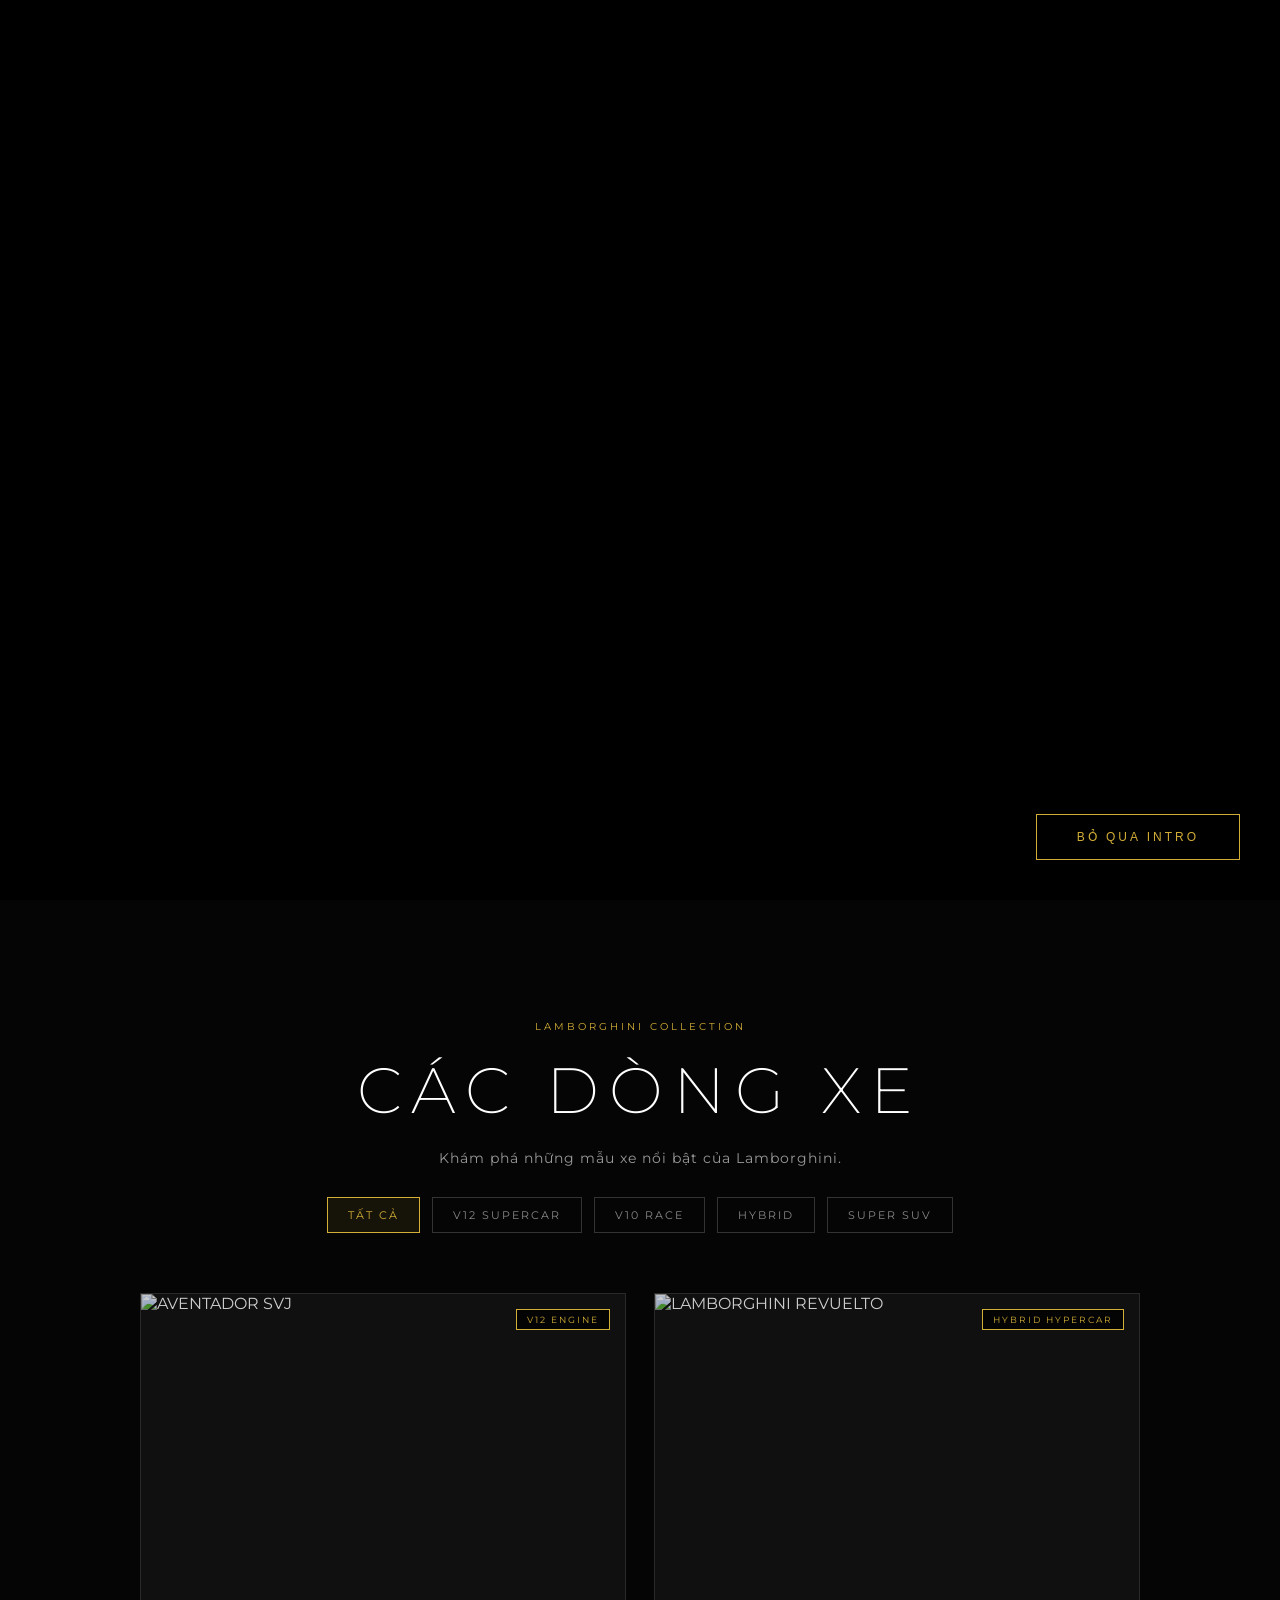
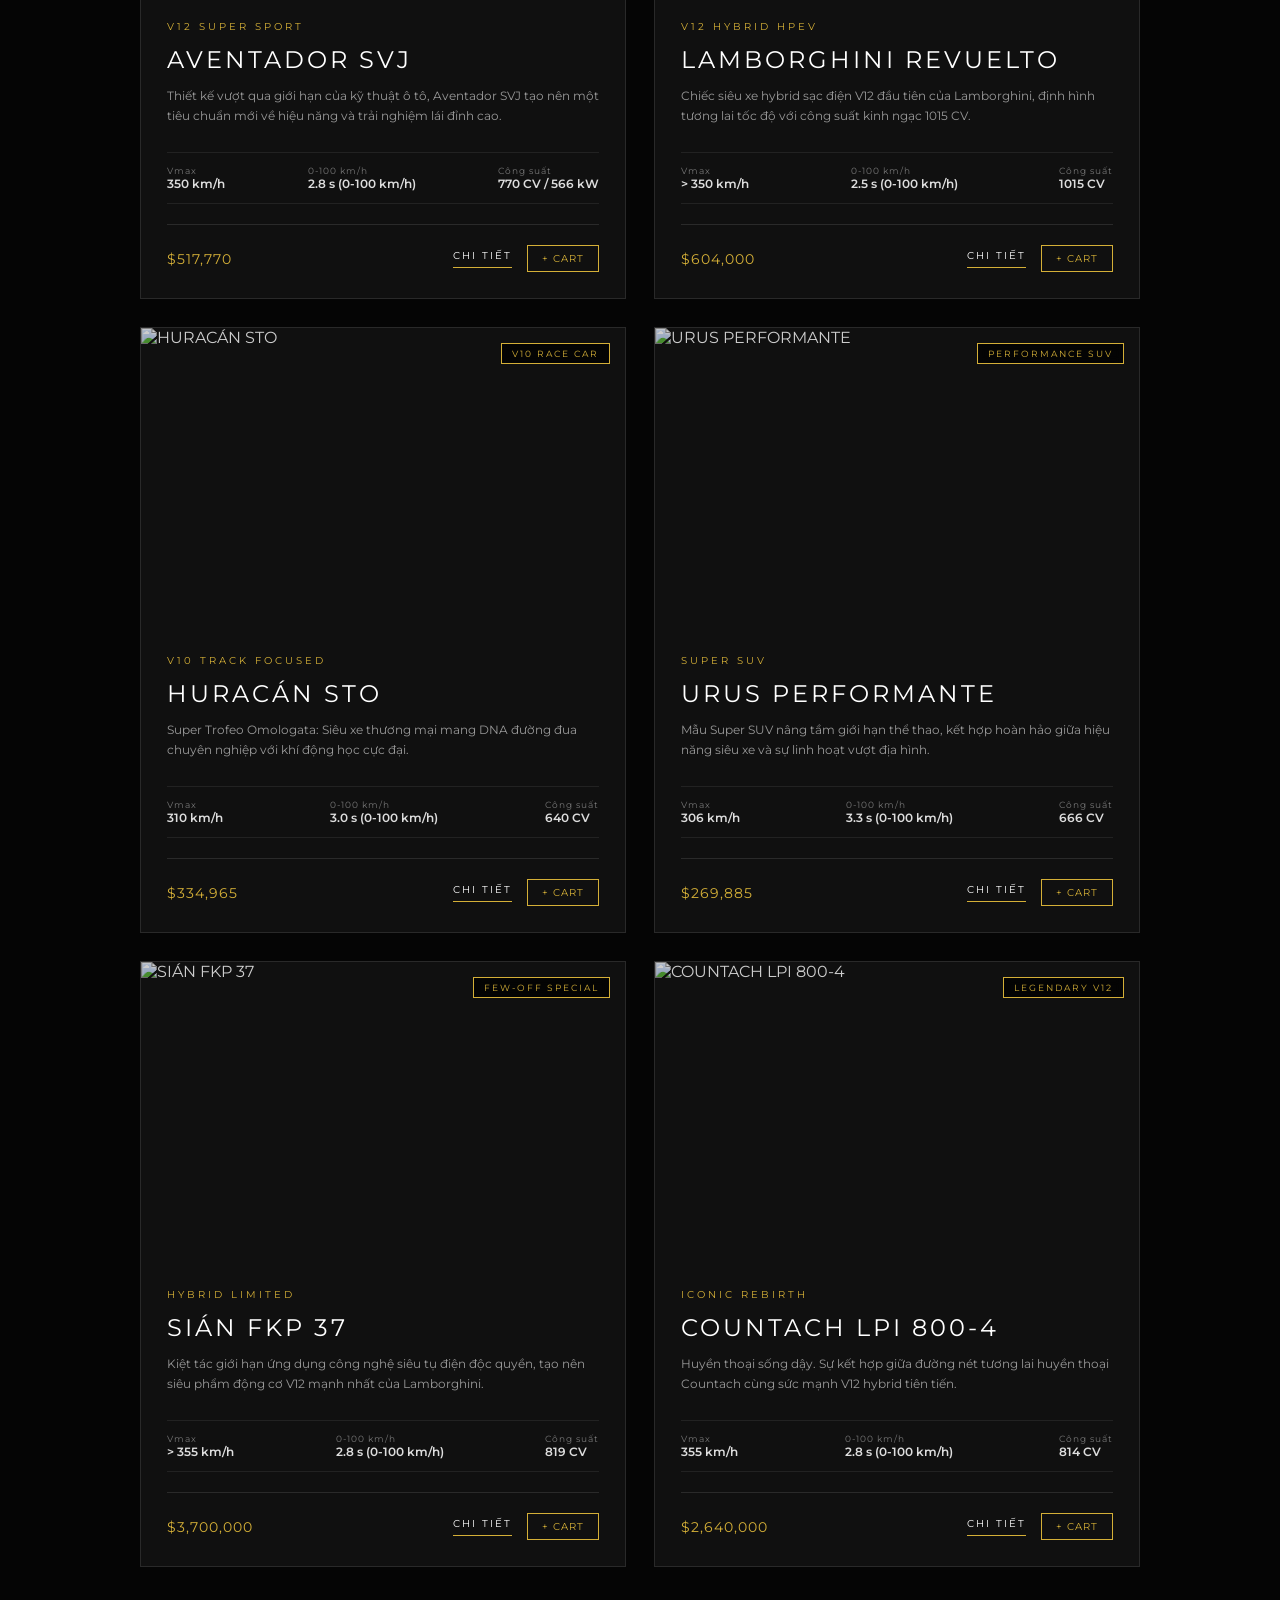
==== commit 793daf36: "intro" ====
--- a/index.html
+++ b/index.html
@@ -6,7 +6,7 @@
     <title>Lamborghini | Luxury Cars</title>
     
     <!-- Font chữ sang trọng -->
-    <link href="https://fonts.googleapis.com/css2?family=Montserrat:wght@200;400;600;700&display=swap" rel="stylesheet">
+    <link href="https://fonts.googleapis.com/css2?family=Montserrat:wght@200;400;700&display=swap" rel="stylesheet">
     
     <!-- Link file CSS -->
     <link rel="stylesheet" href="css/style.css">
@@ -14,10 +14,20 @@
 <body>
 
     <!-- =========================================
+         MÀN HÌNH INTRO VIDEO LAMBORGHINI
+    ========================================== -->
+    <div id="intro-screen">
+        <video id="intro-video" muted playsinline autoplay>
+            <source src="video/intro.mp4" type="video/mp4">
+        </video>
+        <button id="skip-btn" class="btn-luxury skip-btn">BỎ QUA INTRO</button>
+    </div>
+
+    <!-- =========================================
          HEADER / NAVBAR
     ========================================== -->
     <header class="navbar">
-        <a href="index.html" class="logo">LAMBORGHINI</a>
+        <div class="logo">LAMBORGHINI</div>
         <nav>
             <a href="#models" id="models-link">Models</a>
             <a href="cart.html">Cart (<span id="cart-count">0</span>)</a>
@@ -38,32 +48,18 @@
         <div class="hero-content">
             <h1 class="title">AVENTADOR SVJ</h1>
             <p class="subtitle">REAL EMOTIONS SHAPE THE FUTURE</p>
-            <div class="hero-btns">
-                <button class="btn-luxury" onclick="window.location.href='detail.html?id=aventador-svj'">KHÁM PHÁ NGAY</button>
-                <button class="btn-luxury btn-sound" onclick="playEngineRev()">🔊 REV V12 SOUND</button>
-            </div>
+            <button class="btn-luxury" onclick="window.location.href='detail.html'">KHÁM PHÁ NGAY</button>
         </div>
     </section>
 
-    <!-- =========================================
-         MODELS SECTION (Danh sách siêu xe)
-    ========================================== -->
     <section id="models" class="models-section">
         <div class="models-heading">
             <p class="section-eyebrow">LAMBORGHINI COLLECTION</p>
             <h2>CÁC DÒNG XE</h2>
-            <p class="models-description">Khám phá những mẫu siêu xe huyền thoại đỉnh cao công nghệ của Lamborghini.</p>
+            <p class="models-description">Khám phá những mẫu xe nổi bật của Lamborghini.</p>
         </div>
         <div id="models-grid" class="models-grid"></div>
     </section>
-
-    <!-- Footer -->
-    <footer class="footer">
-        <div class="footer-content">
-            <p class="footer-logo">LAMBORGHINI VIP CLUB</p>
-            <p class="copyright">© 2026 Automobili Lamborghini S.p.A. All rights reserved.</p>
-        </div>
-    </footer>
 
     <!-- Các thư viện JS tạo hiệu ứng -->
     <script src="https://unpkg.com/@studio-freight/lenis@1.0.34/dist/lenis.min.js"></script>
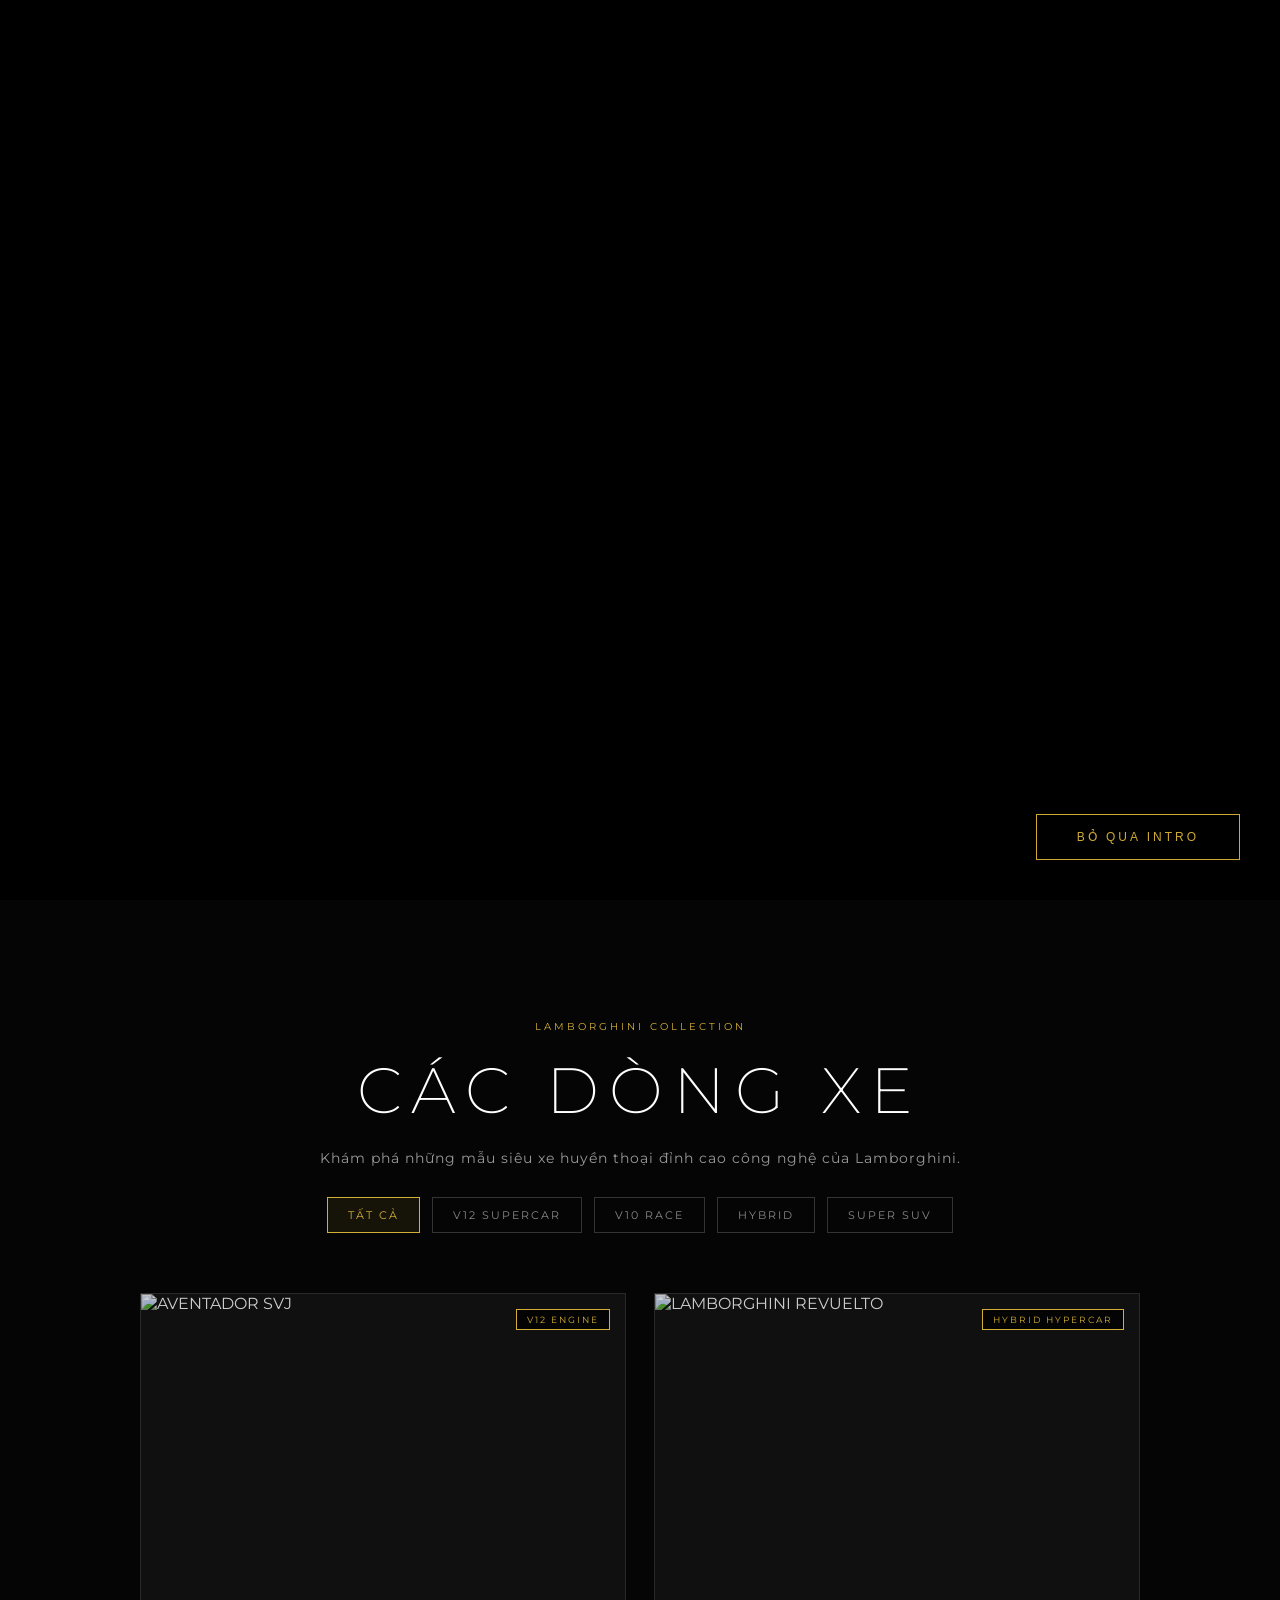
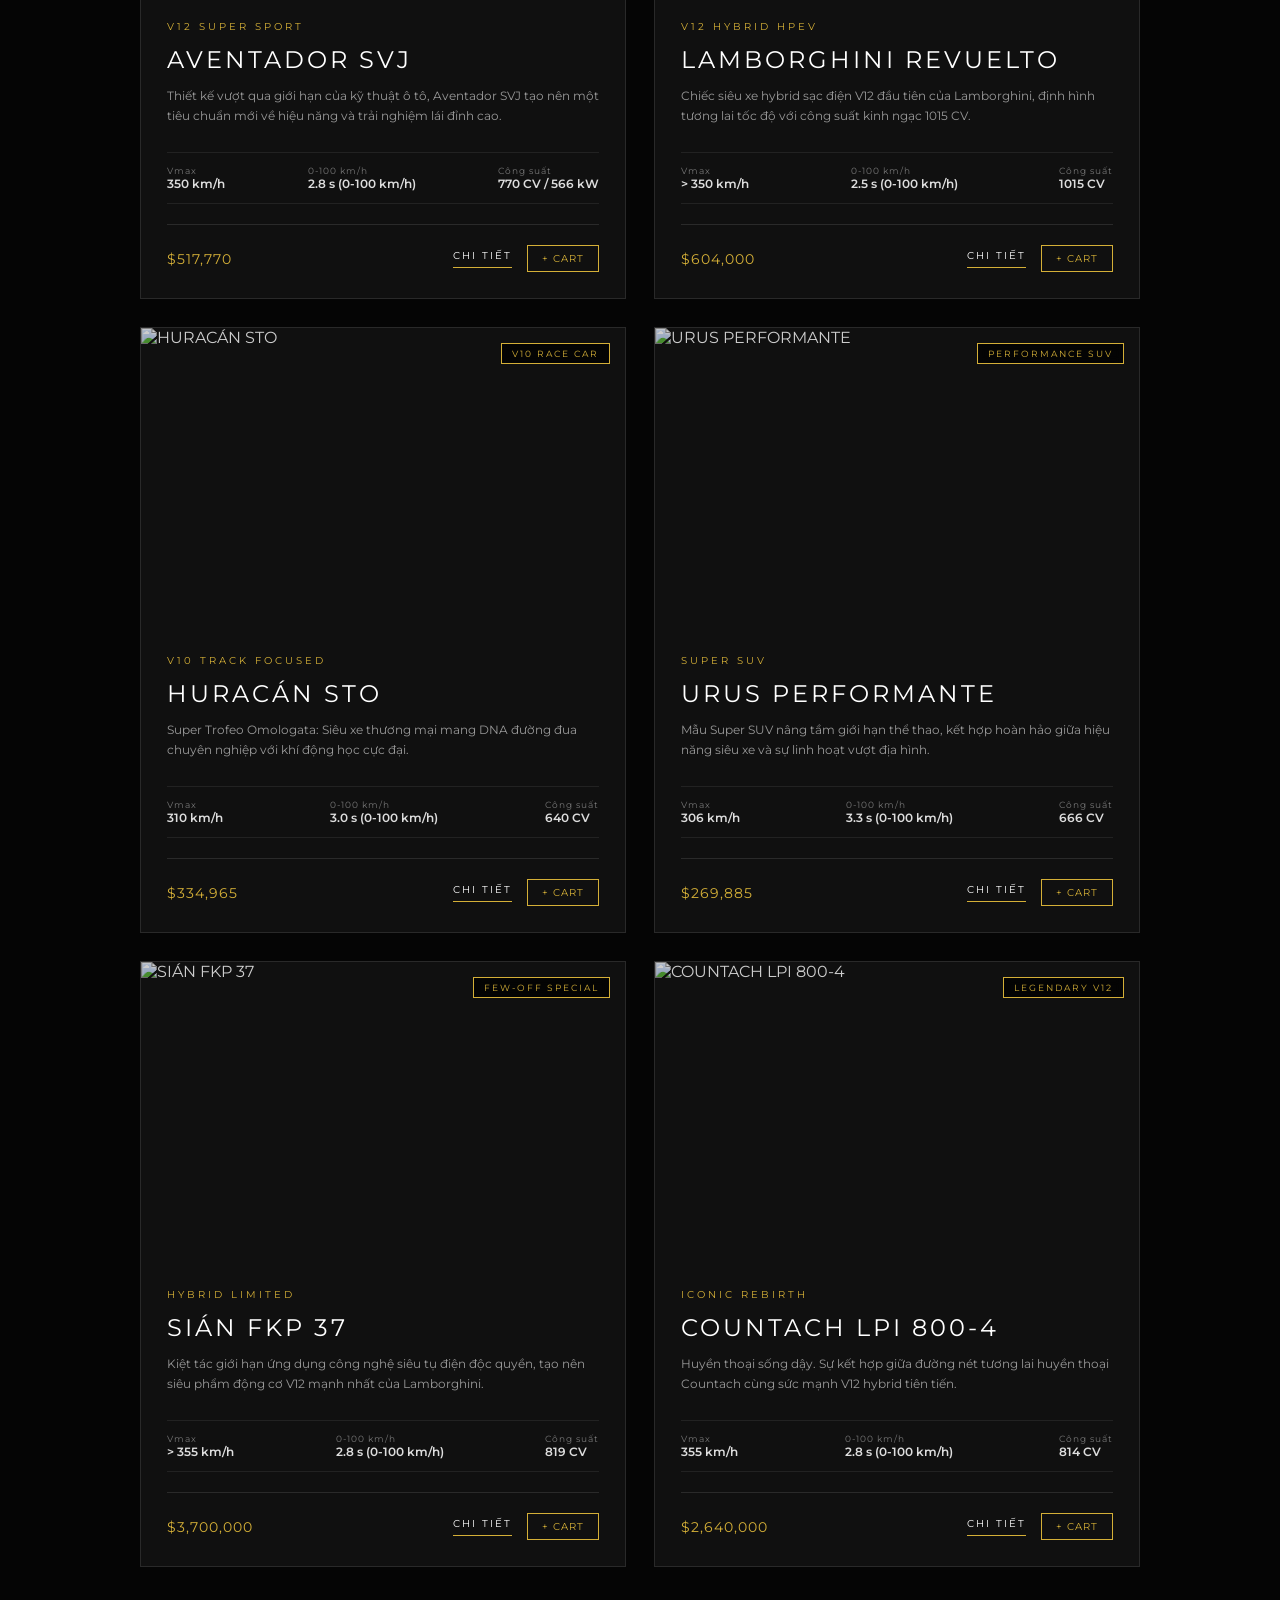
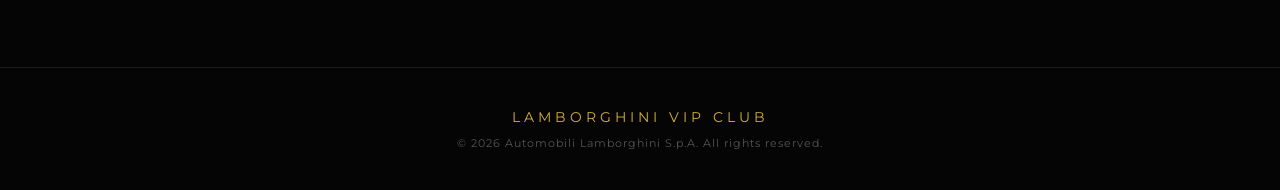
==== commit fc16df57: "Merge branch 'main' of https://github.com/phanleon/demo-bug" ====
--- a/index.html
+++ b/index.html
@@ -6,7 +6,7 @@
     <title>Lamborghini | Luxury Cars</title>
     
     <!-- Font chữ sang trọng -->
-    <link href="https://fonts.googleapis.com/css2?family=Montserrat:wght@200;400;700&display=swap" rel="stylesheet">
+    <link href="https://fonts.googleapis.com/css2?family=Montserrat:wght@200;400;600;700&display=swap" rel="stylesheet">
     
     <!-- Link file CSS -->
     <link rel="stylesheet" href="css/style.css">
@@ -27,7 +27,7 @@
          HEADER / NAVBAR
     ========================================== -->
     <header class="navbar">
-        <div class="logo">LAMBORGHINI</div>
+        <a href="index.html" class="logo">LAMBORGHINI</a>
         <nav>
             <a href="#models" id="models-link">Models</a>
             <a href="cart.html">Cart (<span id="cart-count">0</span>)</a>
@@ -48,18 +48,32 @@
         <div class="hero-content">
             <h1 class="title">AVENTADOR SVJ</h1>
             <p class="subtitle">REAL EMOTIONS SHAPE THE FUTURE</p>
-            <button class="btn-luxury" onclick="window.location.href='detail.html'">KHÁM PHÁ NGAY</button>
+            <div class="hero-btns">
+                <button class="btn-luxury" onclick="window.location.href='detail.html?id=aventador-svj'">KHÁM PHÁ NGAY</button>
+                <button class="btn-luxury btn-sound" onclick="playEngineRev()">🔊 REV V12 SOUND</button>
+            </div>
         </div>
     </section>
 
+    <!-- =========================================
+         MODELS SECTION (Danh sách siêu xe)
+    ========================================== -->
     <section id="models" class="models-section">
         <div class="models-heading">
             <p class="section-eyebrow">LAMBORGHINI COLLECTION</p>
             <h2>CÁC DÒNG XE</h2>
-            <p class="models-description">Khám phá những mẫu xe nổi bật của Lamborghini.</p>
+            <p class="models-description">Khám phá những mẫu siêu xe huyền thoại đỉnh cao công nghệ của Lamborghini.</p>
         </div>
         <div id="models-grid" class="models-grid"></div>
     </section>
+
+    <!-- Footer -->
+    <footer class="footer">
+        <div class="footer-content">
+            <p class="footer-logo">LAMBORGHINI VIP CLUB</p>
+            <p class="copyright">© 2026 Automobili Lamborghini S.p.A. All rights reserved.</p>
+        </div>
+    </footer>
 
     <!-- Các thư viện JS tạo hiệu ứng -->
     <script src="https://unpkg.com/@studio-freight/lenis@1.0.34/dist/lenis.min.js"></script>
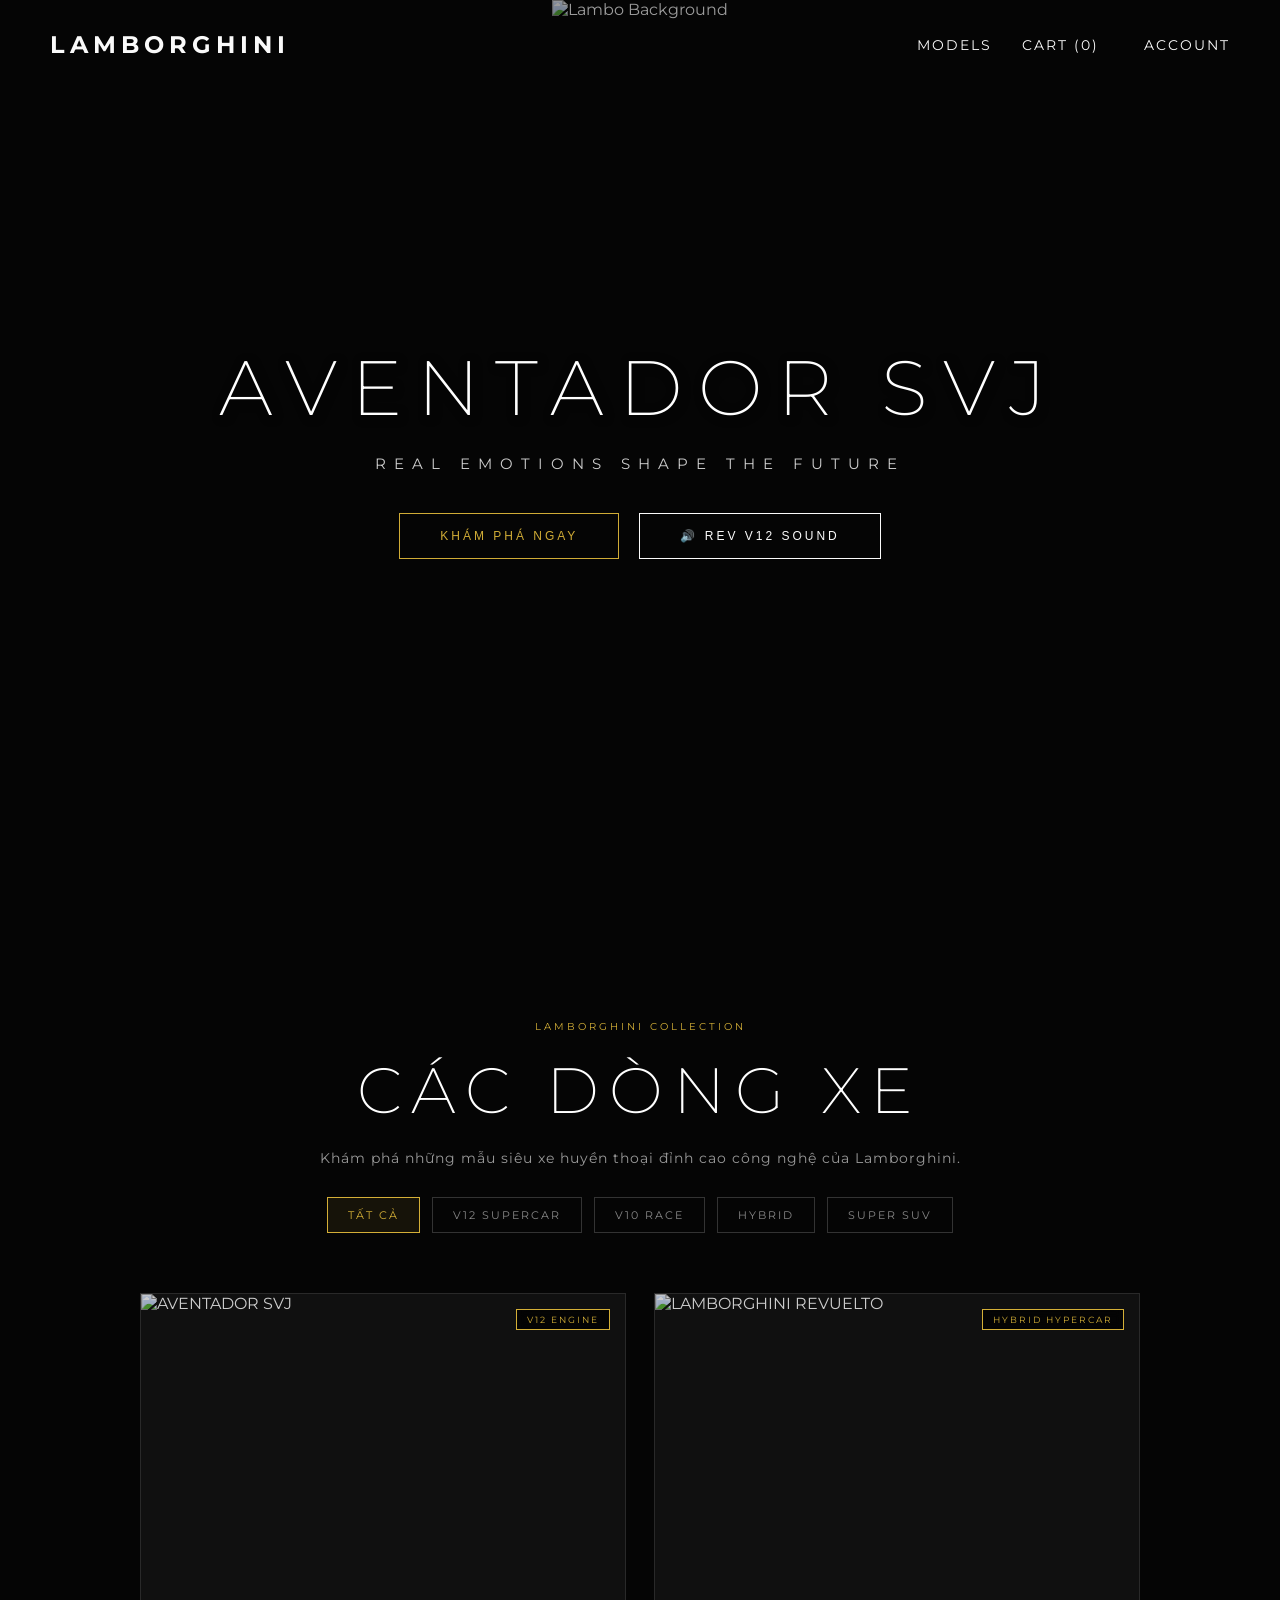
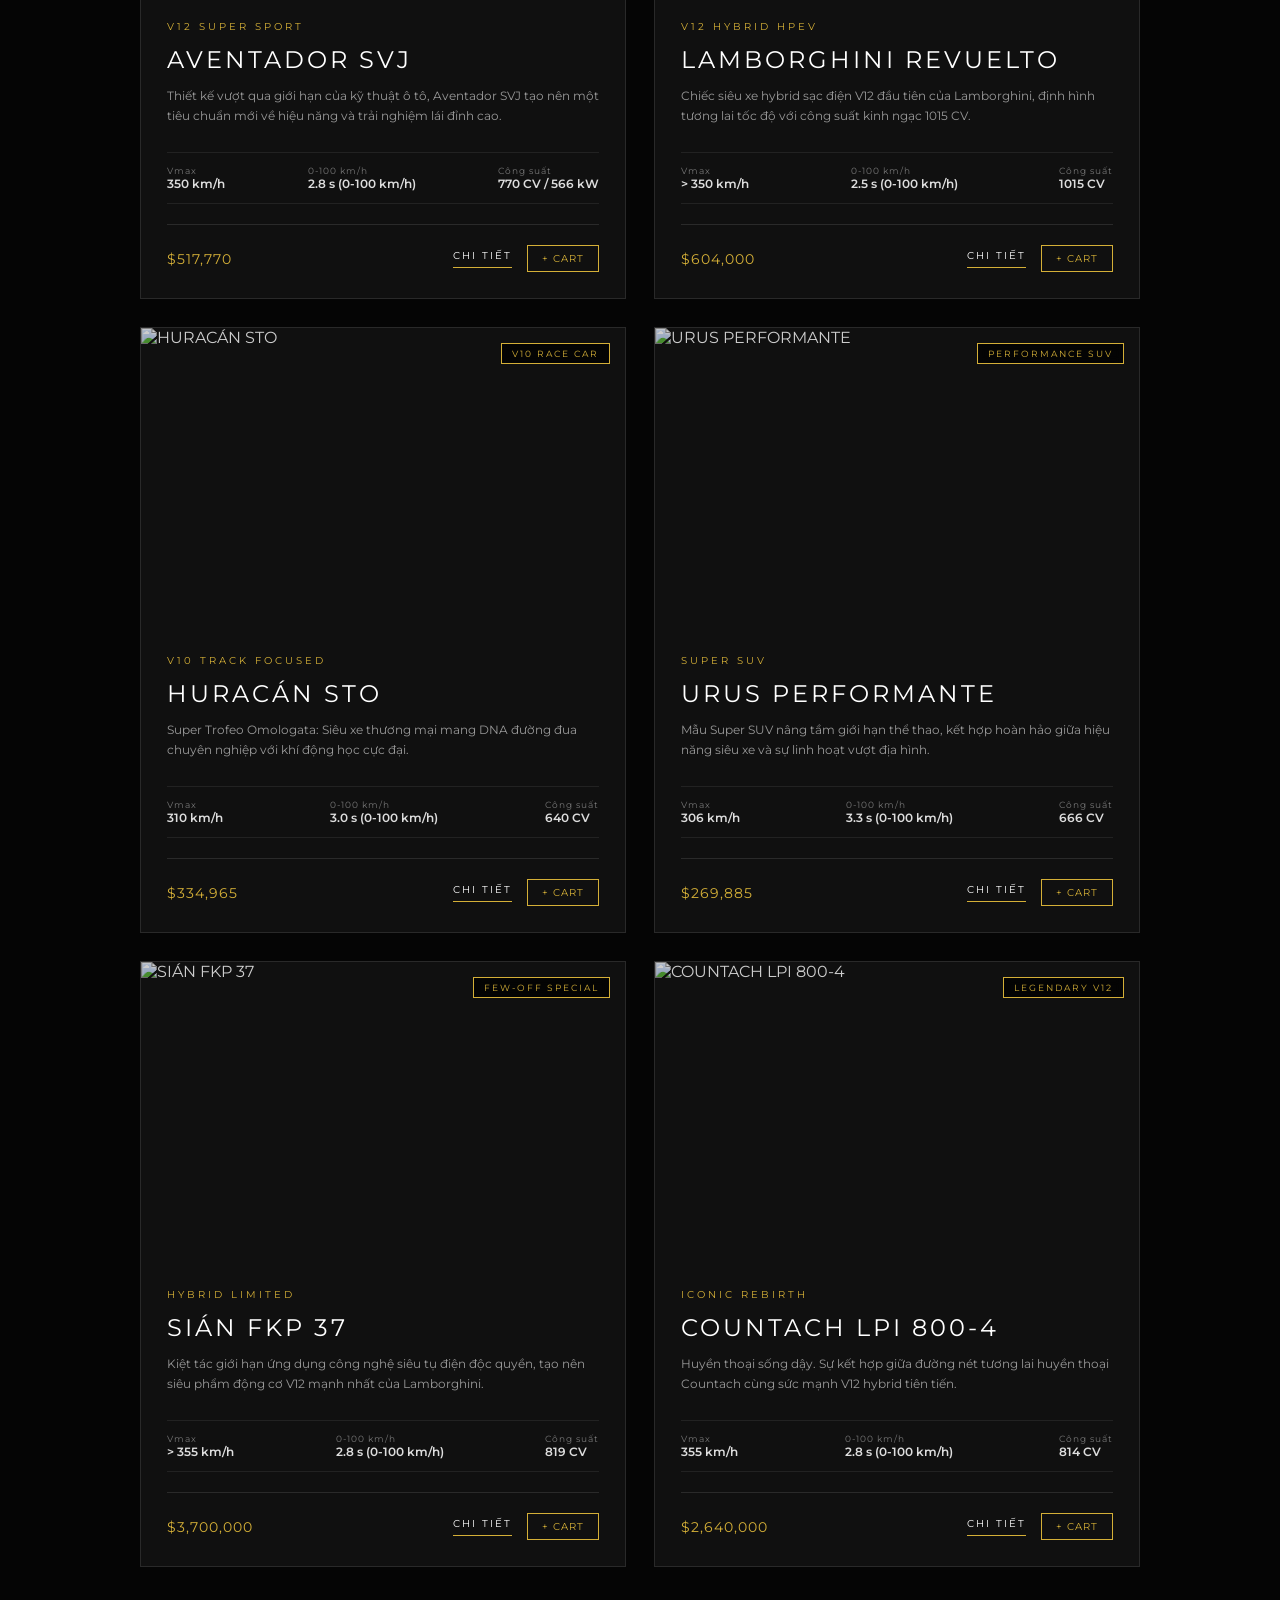
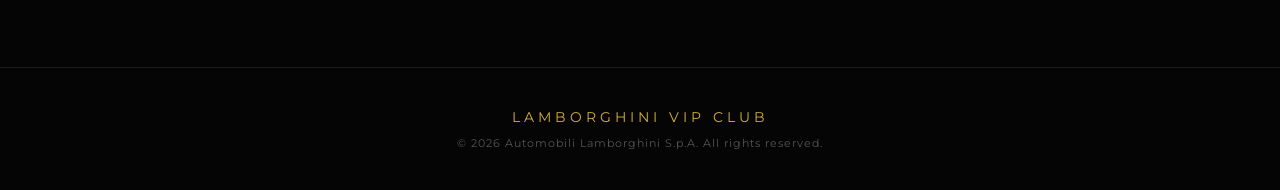
==== commit 6311220d: "Update index.html" ====
--- a/index.html
+++ b/index.html
@@ -12,16 +12,6 @@
     <link rel="stylesheet" href="css/style.css">
 </head>
 <body>
-
-    <!-- =========================================
-         MÀN HÌNH INTRO VIDEO LAMBORGHINI
-    ========================================== -->
-    <div id="intro-screen">
-        <video id="intro-video" muted playsinline autoplay>
-            <source src="video/intro.mp4" type="video/mp4">
-        </video>
-        <button id="skip-btn" class="btn-luxury skip-btn">BỎ QUA INTRO</button>
-    </div>
 
     <!-- =========================================
          HEADER / NAVBAR
